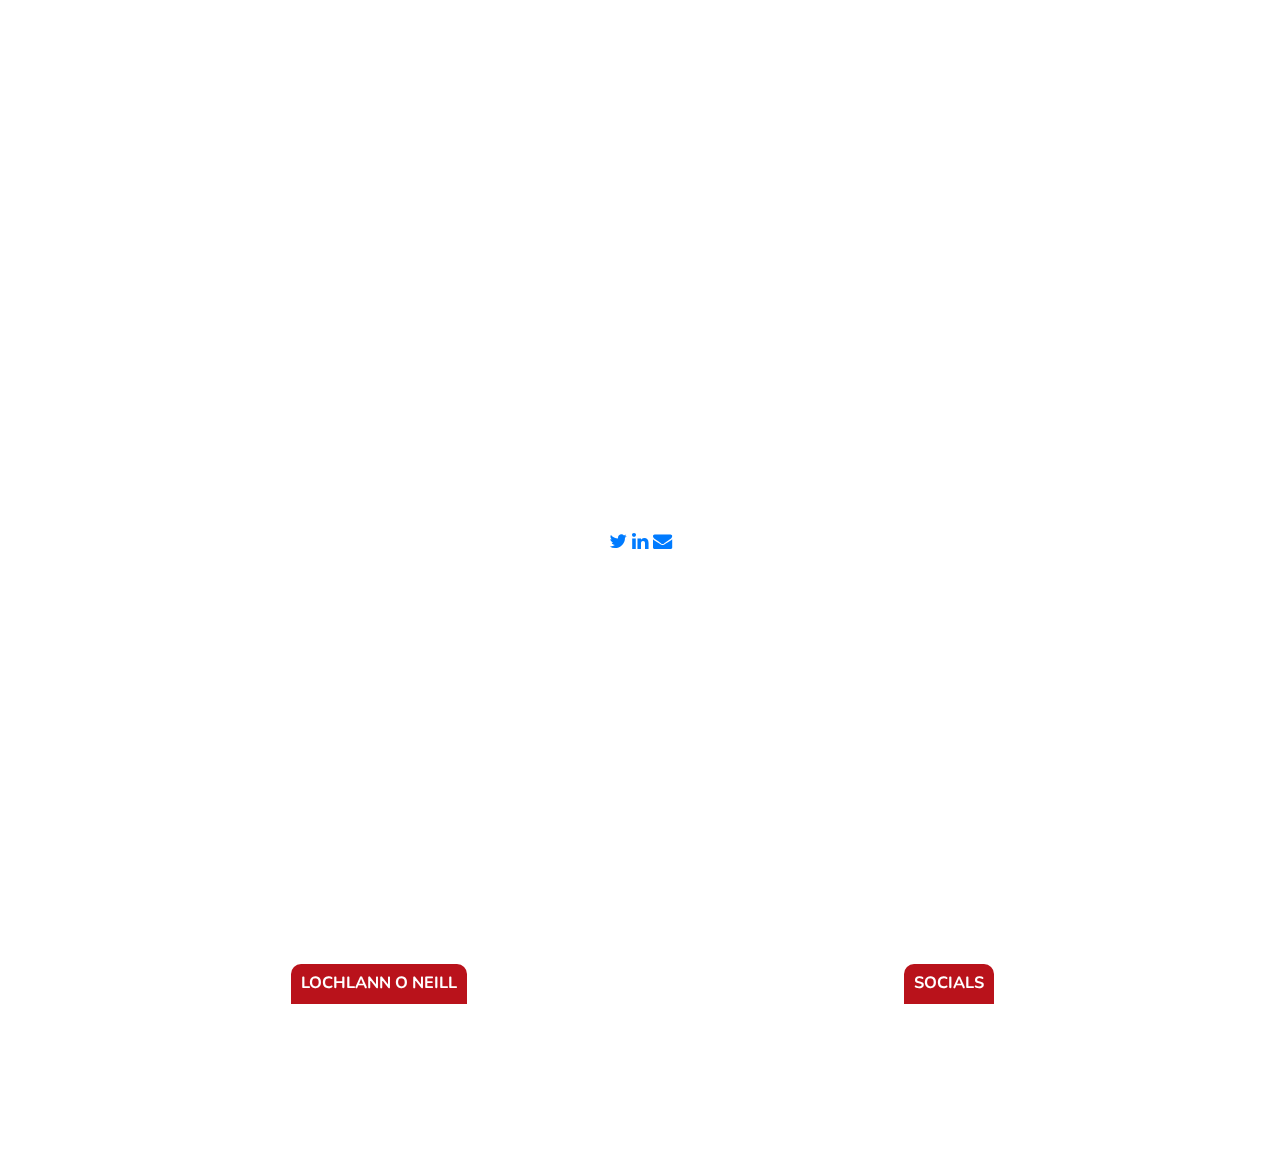
==== contact.html @ 3197f445 "corrected format of code" ====
<!--

    Author: Lochlann O Neill
    Links:  https://linktr.ee/lochlannoneill
     
-->

<!DOCTYPE html>
<html lang="en">
  <head>
    <meta http-equiv="X-UA-Compatible" content="IE=edge" />
    <meta name="viewport" content="width=device-width, initial-scale=1.0" />
    <title>Lochlann - Contact</title>
    <!-- <link rel="icon" type="image/x-icon" href="images/logos/logo-transparent.ico"> -->
    <link
      rel="stylesheet"
      href="https://stackpath.bootstrapcdn.com/bootstrap/4.5.2/css/bootstrap.min.css"
      integrity="sha384-JcKb8q3iqJ61gNV9KGb8thSsNjpSL0n8PARn9HuZOnIxN0hoP+VmmDGMN5t9UJ0Z"
      crossorigin="anonymous"
    />
    <script
      src="https://code.jquery.com/jquery-3.5.1.slim.min.js"
      integrity="sha384-DfXdz2htPH0lsSSs5nCTpuj/zy4C+OGpamoFVy38MVBnE+IbbVYUew+OrCXaRkfj"
      crossorigin="anonymous"
    ></script>
    <script
      src="https://cdn.jsdelivr.net/npm/popper.js@1.16.1/dist/umd/popper.min.js"
      integrity="sha384-9/reFTGAW83EW2RDu2S0VKaIzap3H66lZH81PoYlFhbGU+6BZp6G7niu735Sk7lN"
      crossorigin="anonymous"
    ></script>
    <script
      src="https://stackpath.bootstrapcdn.com/bootstrap/4.5.2/js/bootstrap.min.js"
      integrity="sha384-B4gt1jrGC7Jh4AgTPSdUtOBvfO8shuf57BaghqFfPlYxofvL8/KUEfYiJOMMV+rV"
      crossorigin="anonymous"
    ></script>
    <link
      rel="stylesheet"
      href="https://stackpath.bootstrapcdn.com/font-awesome/4.7.0/css/font-awesome.min.css"
    />
    <link rel="stylesheet" href="css/styles.css" />
    <script
      src="https://stackpath.bootstrapcdn.com/bootstrap/4.5.2/js/bootstrap.min.js"
      integrity="sha384-B4gt1jrGC7Jh4AgTPSdUtOBvfO8shuf57BaghqFfPlYxofvL8/KUEfYiJOMMV+rV"
      crossorigin="anonymous"
    ></script>
    <script src="js/script.js" defer></script>
  </head>

  <body>
    <a id="top"></a>

    <!--______________________________________________________ navbar _____________________________________________________ -->
    <nav class="navbar navbar-expand-lg navbar-dark top" id="navbar">
      <button
        class="navbar-toggler"
        type="button"
        data-toggle="collapse"
        data-target="#navbarSupportedContent"
        aria-controls="navbarSupportedContent"
        aria-expanded="false"
        aria-label="Toggle navigation"
      >
        <span class="navbar-toggler-icon"></span>
      </button>
      <!-- Left Menu -->
      <div class="collapse navbar-collapse" id="navbarSupportedContent">
        <ul class="navbar-nav mx-auto">
          <!-- Home -->
          <li class="nav-item dropdown">
            <!-- 'dropdown' added because the hover effect doesn't work without it for some reason -->
            <a class="nav-link" href="index.html">Home</a>
          </li>
          <!-- About Me -->
          <li class="nav-item dropdown">
            <a class="nav-link" href="#">About Me</a>
          </li>
          <!-- Projects -->
          <li class="nav-item dropdown">
            <a class="nav-link" href="#">Projects</a>
          </li>
          <!-- Contact -->
          <li class="nav-item dropdown active">
            <a class="nav-link" href="#"
              >Contact<span class="sr-only">(current)</span></a
            >
          </li>
        </ul>
      </div>
      <!-- collapse navbar -->
    </nav>
    <!-- navbar -->

    <!-- ___________________________________________________ jumbotron _____________________________________________________ -->
    <div
      class="jumbotron large-jumbotron vertical-center bg-transparent color"
      id="home-jumbotron"
    >
      <div class="container">
        <div class="container">
          <h1 class="display-4">Lochlann O Neill</h1>
          <p class="lead" id="lead-text">
            <i>Seeking employment opportunities</i>
          </p>
        </div>

        <br />

        <div class="container">
          <span>
            <a href="https://twitter.com/lochlannoneill">
              <i class="fa fa-twitter"></i>
            </a>
            <a href="https://www.linkedin.com/in/lochlannoneill/">
              <i class="fa fa-linkedin"></i>
            </a>
            <a
              href="mailto:lochlannjoneill@gmail.com?subject=Mail from Mail From Personal Website"
            >
              <i class="fa fa-envelope"></i>
            </a>
          </span>
        </div>
      </div>
    </div>

    <!-- ___________________________________________________ sections ______________________________________________________ -->

    <!-- ______________________________________________________ footer ______________________________________________________-->
    <footer class="bg-dark text-white pt-5 pb-4" id="footer-home">
      <div class="container text-center text-md-left">
        <div class="row text-center text-left">
          <!-- Lochlann O Neill -->
          <div class="col-md-3 col-lg-3 col-xl-3 mx-auto mt-3">
            <h5 class="text-uppercase mb-4 font-weight-bold text-dark">
              Lochlann O Neill
            </h5>
            <p class="text-muted">Student of Software Development at MTU</p>
          </div>
          <!-- Socials -->
          <div class="col-md-3 col-lg-2 col-xl-2 mx-auto mt-3">
            <h5 class="text-uppercase mb-4 font-weight-bold text-dark">
              Socials
            </h5>
            <p class="text-muted">
              <i class="fa fa-twitter"></i>
              <a href="https://twitter.com/LochlannONeill" class="text-muted"
                >Twitter</a
              >
            </p>
            <p class="text-muted">
              <i class="fa fa-github"></i>
              <a href="https://github.com/lochlannoneill" class="text-muted"
                >GitHub</a
              >
            </p>
            <p class="text-muted">
              <i class="fa fa-linkedin"></i>
              <a
                href="https://www.linkedin.com/in/lochlannoneill/"
                class="text-muted"
                >LinkedIn</a
              >
            </p>
          </div>
          <!-- column -->
        </div>
        <!-- row -->
      </div>
      <!-- container -->
    </footer>
  </body>
</html>
---- css/styles.css ----
@import url("https://fonts.googleapis.com/css2?family=Nunito:wght@300&family=Roboto:wght@300;400&display=swap");
@import "colors.css";
@import "keyframes.css";

::selection {
  background: var(--color-secondary-bright); /* WebKit/Blink Browsers */
}

/* ______________________________________________________________________________________________________________________ */
/* _____________________________________________ overwrite bootstrap styling ____________________________________________ */
/* ______________________________________________________________________________________________________________________ */
.bg-primary {
  background-color: var(--color-primary) !important;
}

.bg-dark {
  background-color: var(--color-primary) !important;
}

.text-primary {
  color: var(--color-primary) !important;
}

.text-secondary {
  color: var(--color-secondary-brightest) !important;
}

.text-muted {
  color: var(--color-text-muted) !important;
}

.text-dark {
  color: var(--color-text-dark) !important;
}

.btn-primary {
  background-color: var(--color-primary) !important;
  color: var(--color-white) !important;
}

.btn-secondary {
  background-color: var(--color-secondary) !important;
  color: var(--color-white) !important;
  border: none !important;
}

/* ______________________________________________________________________________________________________________________ */
/* _______________________________________________________ general ______________________________________________________ */
/* ______________________________________________________________________________________________________________________ */
html {
  scroll-behavior: smooth;
  padding: 0;
  margin: 0;
}

body {
  background-image: linear-gradient(
      to bottom,
      var(--color-primary-dark),
      var(--color-secondary-gradiant)
    ),
    var(--image-background);
  backdrop-filter: blur(3px);
  background-size: cover;
  background-attachment: fixed;
  background-color: var(--color-primary);
  font-family: Nunito, Arial, sans-serif;
  font-size: 1.2em;
  padding: 0;
  margin: 0;
  background-color: var(--color-primary);
  text-decoration: none;
  color: var(--color-white);
}

h2 {
  color: var(--color-secondary);
}

hr {
  background-color: var(--color-text-muted);
}

/* ______________________________________________________________________________________________________________________ */
/* _______________________________________________________ navbar _______________________________________________________ */
/* ______________________________________________________________________________________________________________________ */
.navbar {
  font-size: 0.65em;
  height: 10vh;
  animation: 0.5s ease 0s normal forwards 1 fadeInFast;
}

#navbar-logo {
  height: 80px;
  margin: 0 24px 0 0;
  padding: 0;
  opacity: 40%;
}

#navbarSupportedContent {
  margin: 0;
}

#navbar-faceit-login {
  margin: 0;
}

.nav-item {
  font-size: 1.7em;
  margin-right: 16px;
}

.nav-item::before {
  content: "";
  display: block;
  height: 2px;
  background-color: var(--color-secondary-bright);
  position: absolute;
  top: 0;
  width: 0%;
  transition: all ease-in-out 0.2s;
}

.nav-item:active::before,
.nav-item:focus::before,
.nav-item:hover::before {
  width: 100%;
}

.nav-item:active,
.nav-item:focus,
.nav-item:hover {
  color: var(--color-primary);
  transition: all ease-in-out 0.3s;
}

.dropdown:hover .dropdown-menu {
  margin-top: 0;
  display: block;
  background-color: var(--color-primary);
  box-shadow: 0 0 16px black;
  border-radius: 10px; /* FIX - is this required */
  -webkit-border-radius: 10px 10px 10px 10px;
  -moz-border-radius: 10px 10px 10px 10px;
}

.dropdown-item {
  color: var(--color-text-muted);
  font-size: 1.2em;
}

.dropdown-item:hover {
  background-color: var(--color-secondary);
  color: var(--color-white);
  transition: all ease-in-out 0.6s;
}

/* ______________________________________________________________________________________________________________________ */
/* _____________________________________________________ jumbotron ______________________________________________________ */
/* ______________________________________________________________________________________________________________________ */
.jumbotron {
  border-radius: 0;
  width: 100%;
  color: white;
  text-align: center;
  margin: 0;
  padding-top: 0;
}

.vertical-center {
  min-height: 80%; /* Fallback for browsers do NOT support vh unit */
  min-height: 80vh; /* These two lines are counted as one :-)       */
  display: flex;
  align-items: center;
}

.large-jumbotron {
  min-height: 90vh;
  /* padding-bottom: 240px; */
  border-bottom: none;
}

.jumbotron-logo {
  animation: 0.625s ease 0s normal forwards 1 fadeInSlow;
}

.jumbotron-logo img {
  height: 128px;
  padding: 0;
  margin: 0;
  border-radius: 25%;
  box-shadow: 0 0 24px 8px rgba(0, 0, 0, 0.8);
  transition: 0.2s ease-in-out;
  background-color: var(--color-primary);
  transition: height 0.25s;
  transition: width 0.25s;
  transition: border-radius 0.125s, box-shadow 0.125s, 0.125s;
  /* line-height: 75px; */
  /* display: inline-block; */
}

.jumbotron-logo img:hover {
  /* -webkit-filter: blur(1px);
	filter: blur(1px);
	-webkit-transition: .2s ease-in-out;
	transition: .2s ease-in-out; */
  box-shadow: 0 0 16px 4px var(--color-secondary);
  /* transform: scale(1.1); */
  border-radius: 100%;
  background-color: var(--color-secondary-dark);
  transition: border-radius 0.25s, box-shadow 0.25s, 0.25s;
  animation: wiggle 5s infinite;
}

.large-jumbotron .jumbotron-logo img {
  height: 240px;
}

.jumbotron h1 {
  margin: 16px 0 0 0;
}

.lead {
  animation: 0.625s ease 0s normal forwards 1 fadeInSlow;
}

.lead-text {
  color: var(--color-text-muted);
  margin: 0;
}

.text-link {
  text-decoration: none;
  transition: ease-in-out 0.125s;
}

/* ! this is not working
.text-link:hover {
    color: var(--color-secondary-bright)!important;
} */

/* #jumbotron-btn {
    border-radius: 24px;
    background-color: var(--color-secondary);
    border: none;
    color: white;
    margin-top: 32px;
    box-shadow: 0 0 24px 8px rgba(0,0,0,0.4);
} */

.jumbotron-btn {
  position: relative;
  display: inline-block;
  width: 200px;
  height: 64px;
  margin-bottom: 4px;
  padding: 15px 30px;
  color: var(--color-text-muted);
  text-transform: uppercase;
  letter-spacing: 4px;
  text-decoration: none;
  font-size: 24px;
  overflow: hidden;
  transition: 0.2s;
  border: 2px solid var(--color-primary);
  animation: 1.2s ease 0s normal forwards 1 fadeInSlow;
}

.jumbotron-btn:hover {
  color: var(--color-text-muted);
  background: var(--color-primary);
  box-shadow: 0 0 10px var(--color-secondary), 0 0 40px var(--color-secondary),
    0 0 80px var(--color-secondary);
  transition-delay: 0.25s;
  text-decoration: none;
}

.jumbotron-btn span {
  position: absolute;
  display: block;
}

.jumbotron-btn span:nth-child(1) {
  top: 0;
  left: -100%;
  width: 100%;
  height: 2px;
  background: linear-gradient(90deg, transparent, var(--color-primary));
}
.jumbotron-btn:hover span:nth-child(1) {
  left: 100%;
  transition: 0.5s;
}

.jumbotron-btn span:nth-child(3) {
  bottom: 0;
  right: -100%;
  width: 100%;
  height: 2px;
  background: linear-gradient(270deg, transparent, var(--color-primary));
}

.jumbotron-btn:hover span:nth-child(3) {
  right: 100%;
  transition: 0.5s;
  /* transition-delay: 0.5s; */
}

.jumbotron-btn span:nth-child(2) {
  top: -100%;
  right: 0;
  width: 2px;
  height: 100%;
  background: linear-gradient(180deg, transparent, var(--color-primary));
}
.jumbotron-btn:hover span:nth-child(2) {
  top: 100%;
  transition: 0.5s;
  transition-delay: 0.1s;
}

.jumbotron-btn span:nth-child(4) {
  bottom: -100%;
  left: 0;
  width: 2px;
  height: 100%;
  background: linear-gradient(360deg, transparent, var(--color-primary));
}
.jumbotron-btn:hover span:nth-child(4) {
  bottom: 100%;
  transition: 0.5s;
  transition-delay: 0.1s;
}

.social-link {
  margin: 8px;
  text-decoration: none;
  color: var(--color-primary-dark);
  position: relative;
  font-size: 32px;
  padding: 16px;
  animation: 1.3s ease 0s normal forwards 1 fadeInRotate;
}

.social-link:hover {
  text-decoration: none;
  color: var(--color-primary-brightest);
  top: -4px;
  /* ! the spawning animation on page load is causing this to meess up */
  animation: spinWait 2.5s infinite;
}

.fa-linkedin:hover {
  color: var(--color-linkedin);
}

.fa-github:hover {
  color: var(--color-github);
}

.fa-twitter:hover {
  color: var(--color-twitter);
}

.fa-mail:hover {
  color: var(--color-mail);
}

/* ______________________________________________________________________________________________________________________ */
/* _____________________________________________________ sections _______________________________________________________ */
/* ______________________________________________________________________________________________________________________ */
.main {
  background-color: var(--color-primary);
  margin: 0;
  padding: 80px 80px 240px 80px;
}

#main-join {
  background-image: linear-gradient(
      to bottom,
      var(--color-primary-dark),
      var(--color-secondary-gradiant)
    ),
    var(--image-background2);
  backdrop-filter: blur(10px);
  background-size: cover;
  background-attachment: fixed;
  background-color: var(--color-primary);
}

.contact {
  text-align: center;
}

.contact-link {
  color: var(--color-secondary-dark);
}

.contact-link:hover {
  text-decoration: none;
  color: var(--color-primary);
}

label {
  color: var(--color-primary);
}

/* ______________________________________________________________________________________________________________________ */
/* _______________________________________________________ tabs _________________________________________________________ */
/* ______________________________________________________________________________________________________________________ */
[data-tab-content] {
  display: none;
}

.active[data-tab-content] {
  display: block;
}

.tabs {
  display: flex;
  justify-content: space-around;
  list-style-type: none;
  margin: 0;
  padding: 0;
  border-top: 3px solid var(--color-secondary);
}

.tab {
  background-color: var(--color-primary);
  color: var(--color-white);
  cursor: pointer;
  padding: 8px;
  width: 100%;
  text-align: center;
}

.tab.active {
  background-color: var(
    --color-secondary
  ); /* FIX - This is not working properly */
  color: var(--color-white);
  transition: all ease-in-out 0.4s;
}

.tab:hover {
  background-color: var(--color-secondary-bright);
  transition: all ease-in-out 0.4s;
}

.tab-content h2 {
  text-align: center;
}

h5 {
  display: inline-block;
  padding: 10px;
  background: #b9121b;
  border-top-left-radius: 10px;
  border-top-right-radius: 10px;
}

.full-screen {
  height: 90vh;
  background-size: cover;
  background-position: center;
  background-repeat: no-repeat;
}

/* ______________________________________________________________________________________________________________________ */
/* ____________________________________________________ contact form ____________________________________________________ */
/* ______________________________________________________________________________________________________________________ */
form label {
  color: var(--color-text-muted);
}

/* ______________________________________________________________________________________________________________________ */
/* _______________________________________________________ footer _______________________________________________________ */
/* ______________________________________________________________________________________________________________________ */
#footer-home {
  margin-top: 0px;
}

footer p {
  font-size: 0.7em;
}

footer h5 {
  font-size: 0.85em;
}

footer hr {
  background-color: var(--color-primary-darker);
}

footer a {
  color: var(--color-secondary-dark);
  text-decoration: none;
}

footer a:hover {
  color: var(--color-secondary);
  text-decoration: none;
}
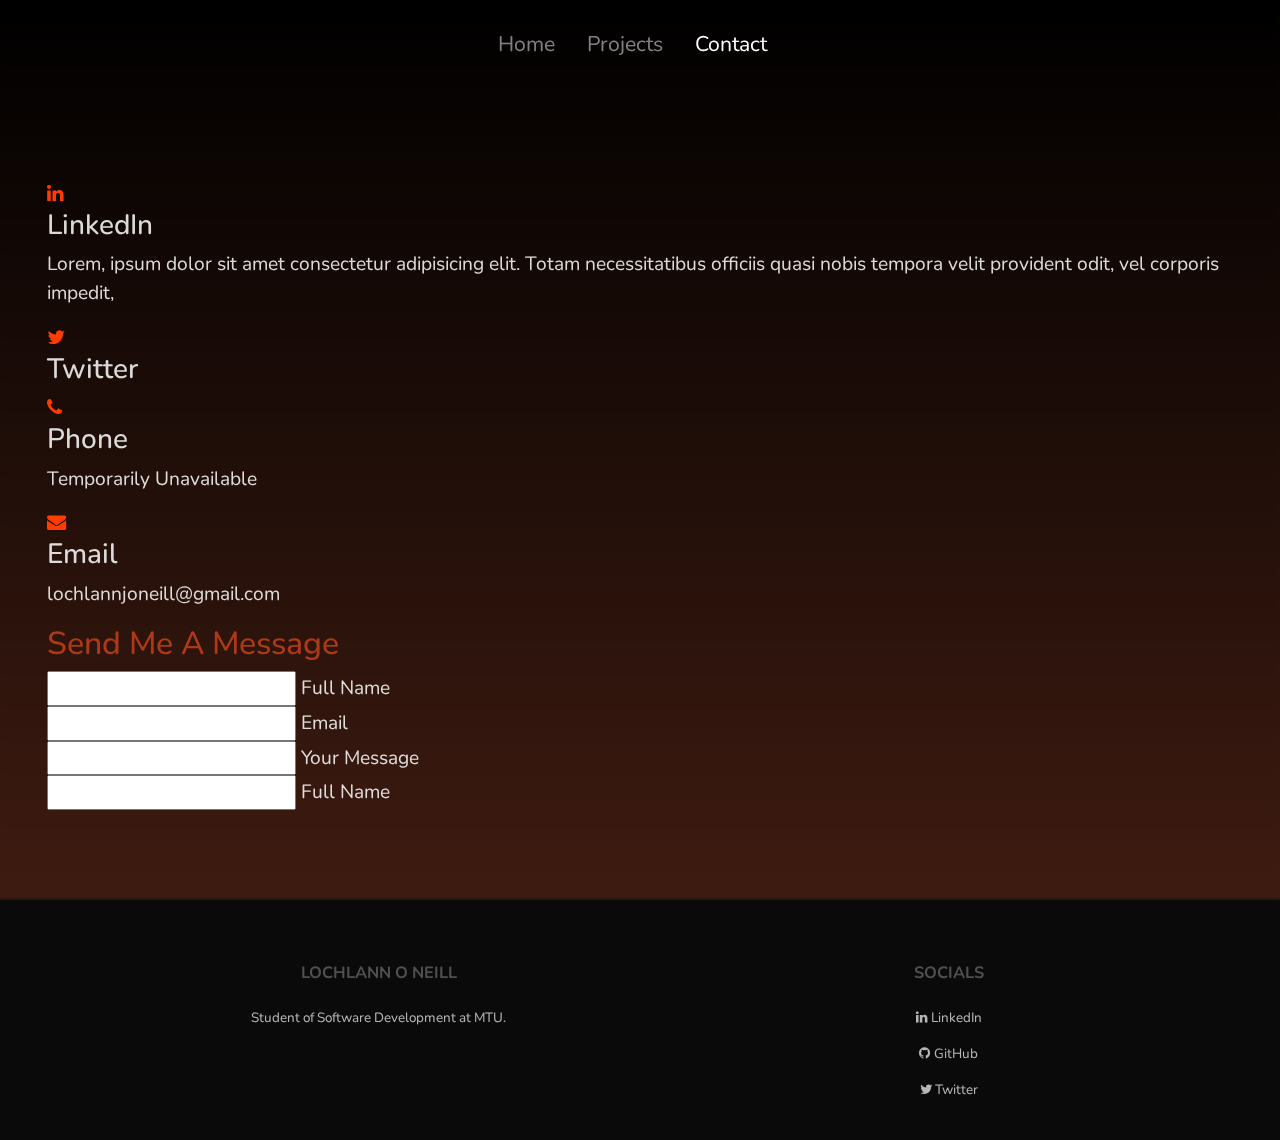
==== commit e566ee54: "removed redundant file" ====
--- a/contact.html
+++ b/contact.html
@@ -1,8 +1,7 @@
 <!--
-
     Author: Lochlann O Neill
+    Date:   23/01/2022
     Links:  https://linktr.ee/lochlannoneill
-     
 -->
 
 <!DOCTYPE html>
@@ -10,7 +9,8 @@
   <head>
     <meta http-equiv="X-UA-Compatible" content="IE=edge" />
     <meta name="viewport" content="width=device-width, initial-scale=1.0" />
-    <title>Lochlann - Contact</title>
+    <title>Contact</title>
+    <link rel="icon" href="images/profile_picture_transparent.png" />
     <!-- <link rel="icon" type="image/x-icon" href="images/logos/logo-transparent.ico"> -->
     <link
       rel="stylesheet"
@@ -38,19 +38,19 @@
       href="https://stackpath.bootstrapcdn.com/font-awesome/4.7.0/css/font-awesome.min.css"
     />
     <link rel="stylesheet" href="css/styles.css" />
-    <script
+    <!-- <script
       src="https://stackpath.bootstrapcdn.com/bootstrap/4.5.2/js/bootstrap.min.js"
       integrity="sha384-B4gt1jrGC7Jh4AgTPSdUtOBvfO8shuf57BaghqFfPlYxofvL8/KUEfYiJOMMV+rV"
       crossorigin="anonymous"
-    ></script>
-    <script src="js/script.js" defer></script>
+    ></script> -->
+    <script src="js/terminal.js" defer></script>
   </head>
 
   <body>
     <a id="top"></a>
 
     <!--______________________________________________________ navbar _____________________________________________________ -->
-    <nav class="navbar navbar-expand-lg navbar-dark top" id="navbar">
+    <nav class="navbar navbar-expand-sm navbar-dark top" id="navbar">
       <button
         class="navbar-toggler"
         type="button"
@@ -70,17 +70,13 @@
             <!-- 'dropdown' added because the hover effect doesn't work without it for some reason -->
             <a class="nav-link" href="index.html">Home</a>
           </li>
-          <!-- About Me -->
+          <!-- Projects -->
           <li class="nav-item dropdown">
-            <a class="nav-link" href="#">About Me</a>
+            <a class="nav-link" href="projects.html">Projects</a>
           </li>
           <!-- Projects -->
-          <li class="nav-item dropdown">
-            <a class="nav-link" href="#">Projects</a>
-          </li>
-          <!-- Contact -->
           <li class="nav-item dropdown active">
-            <a class="nav-link" href="#"
+            <a class="nav-link" href="index.html"
               >Contact<span class="sr-only">(current)</span></a
             >
           </li>
@@ -95,56 +91,99 @@
       class="jumbotron large-jumbotron vertical-center bg-transparent color"
       id="home-jumbotron"
     >
-      <div class="container">
-        <div class="container">
-          <h1 class="display-4">Lochlann O Neill</h1>
-          <p class="lead" id="lead-text">
-            <i>Seeking employment opportunities</i>
-          </p>
-        </div>
-
-        <br />
-
-        <div class="container">
-          <span>
-            <a href="https://twitter.com/lochlannoneill">
-              <i class="fa fa-twitter"></i>
-            </a>
-            <a href="https://www.linkedin.com/in/lochlannoneill/">
-              <i class="fa fa-linkedin"></i>
-            </a>
-            <a
-              href="mailto:lochlannjoneill@gmail.com?subject=Mail from Mail From Personal Website"
-            >
-              <i class="fa fa-envelope"></i>
-            </a>
-          </span>
+      <div class="container-fluid">
+        <div class="row">
+          <div class="contact-section col-lg-auto">
+            <div class="contact-box">
+              <div class="contact-title">
+                <a
+                  href="https://www.linkedin.com/in/lochlannoneill/"
+                  class="icon icon-link fa fa-linkedin"
+                ></a>
+              </div>
+              <div class="contact-text">
+                <h3>LinkedIn</h3>
+                <p>
+                  Lorem, ipsum dolor sit amet consectetur adipisicing elit. Totam necessitatibus officiis quasi nobis tempora velit provident odit, vel corporis impedit,
+                </p>
+              </div>
+            </div>
+            <div class="contact-box">
+              <div class="contact-title">
+                <a
+                  href="https://twitter.com/lochlannoneill"
+                  class="icon icon-link fa fa-twitter"
+                ></a>
+              </div>
+              <div class="contact-text">
+                <h3>Twitter</h3>
+              </div>
+            </div>
+            <div class="contact-box">
+              <div class="contact-title">
+                <a class="icon fa fa-phone"></a>
+              </div>
+              <div class="contact-text">
+                <h3>Phone</h3>
+                <p>Temporarily Unavailable</p>
+              </div>
+            </div>
+            <div class="contact-box">
+              <div class="contact-title">
+                <a class="icon fa fa-envelope"></a>
+              </div>
+              <div class="contact-text">
+                <h3>Email</h3>
+                <p>lochlannjoneill@gmail.com</p>
+              </div>
+            </div>
+          </div>
+
+          <div class="contact-section contact-form col-lg-auto">
+            <form>
+              <h2>Send Me A Message</h2>
+              <div class="inputBox">
+                <input type="text" name="" required="required" />
+                <span>Full Name</span>
+              </div>
+              <div class="inputBox">
+                <input type="text" name="" required="required" />
+                <span>Email</span>
+              </div>
+              <div class="inputBox">
+                <input type="text" name="" required="required" />
+                <span>Your Message</span>
+              </div>
+              <div class="inputBox">
+                <input type="text" name="" required="required" />
+                <span>Full Name</span>
+              </div>
+            </form>
+          </div>
         </div>
       </div>
     </div>
-
-    <!-- ___________________________________________________ sections ______________________________________________________ -->
 
     <!-- ______________________________________________________ footer ______________________________________________________-->
     <footer class="bg-dark text-white pt-5 pb-4" id="footer-home">
       <div class="container text-center text-md-left">
         <div class="row text-center text-left">
-          <!-- Lochlann O Neill -->
           <div class="col-md-3 col-lg-3 col-xl-3 mx-auto mt-3">
             <h5 class="text-uppercase mb-4 font-weight-bold text-dark">
               Lochlann O Neill
             </h5>
-            <p class="text-muted">Student of Software Development at MTU</p>
-          </div>
-          <!-- Socials -->
+            <p class="text-muted">Student of Software Development at MTU.</p>
+          </div>
           <div class="col-md-3 col-lg-2 col-xl-2 mx-auto mt-3">
             <h5 class="text-uppercase mb-4 font-weight-bold text-dark">
               Socials
             </h5>
             <p class="text-muted">
-              <i class="fa fa-twitter"></i>
-              <a href="https://twitter.com/LochlannONeill" class="text-muted"
-                >Twitter</a
+              <i class="fa fa-linkedin"></i>
+              <a
+                href="https://www.linkedin.com/in/lochlannoneill/"
+                class="text-muted"
+                >LinkedIn</a
               >
             </p>
             <p class="text-muted">
@@ -154,19 +193,14 @@
               >
             </p>
             <p class="text-muted">
-              <i class="fa fa-linkedin"></i>
-              <a
-                href="https://www.linkedin.com/in/lochlannoneill/"
-                class="text-muted"
-                >LinkedIn</a
+              <i class="fa fa-twitter"></i>
+              <a href="https://twitter.com/LochlannONeill" class="text-muted"
+                >Twitter</a
               >
             </p>
           </div>
-          <!-- column -->
         </div>
-        <!-- row -->
       </div>
-      <!-- container -->
     </footer>
   </body>
 </html>
--- a/css/styles.css
+++ b/css/styles.css
@@ -1,9 +1,14 @@
-@import url("https://fonts.googleapis.com/css2?family=Nunito:wght@300&family=Roboto:wght@300;400&display=swap");
-@import "colors.css";
+@import url("https://fonts.googleapis.com/css2?family=Noto+Serif&family=Nunito:wght@300&family=Roboto:wght@300;400&family=Source+Code+Pro&display=swap");
+@import "variables.css";
 @import "keyframes.css";
+@import "navbar.css";
+@import "footer.css";
+@import "jumbotron.css";
+@import "form.css";
+@import "showcase.css";
 
 ::selection {
-  background: var(--color-secondary-bright); /* WebKit/Blink Browsers */
+  background: var(--color-secondary); /* WebKit/Blink Browsers */
 }
 
 /* ______________________________________________________________________________________________________________________ */
@@ -11,6 +16,10 @@
 /* ______________________________________________________________________________________________________________________ */
 .bg-primary {
   background-color: var(--color-primary) !important;
+}
+
+.text-white {
+  color: var(--color-text) !important;
 }
 
 .bg-dark {
@@ -49,8 +58,20 @@
 /* ______________________________________________________________________________________________________________________ */
 html {
   scroll-behavior: smooth;
-  padding: 0;
-  margin: 0;
+}
+
+body::-webkit-scrollbar {
+  width: 1em;
+  display: block;
+  overflow: auto;
+}
+
+body::-webkit-scrollbar-track {
+  box-shadow: inset 0 0 6px rgba(0, 0, 0, 0.3);
+}
+
+body::-webkit-scrollbar-thumb {
+  background-color: var(--color-primary-bright);
 }
 
 body {
@@ -60,10 +81,11 @@
       var(--color-secondary-gradiant)
     ),
     var(--image-background);
-  backdrop-filter: blur(3px);
+  backdrop-filter: blur(2px);
   background-size: cover;
   background-attachment: fixed;
   background-color: var(--color-primary);
+  min-height: 100vh;
   font-family: Nunito, Arial, sans-serif;
   font-size: 1.2em;
   padding: 0;
@@ -71,299 +93,33 @@
   background-color: var(--color-primary);
   text-decoration: none;
   color: var(--color-white);
+  padding: 0;
+  margin: 0;
+
+  /* justify-content: center;
+  align-items: center; */
 }
 
 h2 {
-  color: var(--color-secondary);
+  color: var(--color-secondary-bright);
 }
 
 hr {
   background-color: var(--color-text-muted);
 }
 
-/* ______________________________________________________________________________________________________________________ */
-/* _______________________________________________________ navbar _______________________________________________________ */
-/* ______________________________________________________________________________________________________________________ */
-.navbar {
-  font-size: 0.65em;
-  height: 10vh;
-  animation: 0.5s ease 0s normal forwards 1 fadeInFast;
+a {
+  color: var(--color-secondary-brightest-gradiant);
 }
 
-#navbar-logo {
-  height: 80px;
-  margin: 0 24px 0 0;
-  padding: 0;
-  opacity: 40%;
-}
-
-#navbarSupportedContent {
-  margin: 0;
-}
-
-#navbar-faceit-login {
-  margin: 0;
-}
-
-.nav-item {
-  font-size: 1.7em;
-  margin-right: 16px;
-}
-
-.nav-item::before {
-  content: "";
-  display: block;
-  height: 2px;
-  background-color: var(--color-secondary-bright);
-  position: absolute;
-  top: 0;
-  width: 0%;
-  transition: all ease-in-out 0.2s;
-}
-
-.nav-item:active::before,
-.nav-item:focus::before,
-.nav-item:hover::before {
-  width: 100%;
-}
-
-.nav-item:active,
-.nav-item:focus,
-.nav-item:hover {
-  color: var(--color-primary);
-  transition: all ease-in-out 0.3s;
-}
-
-.dropdown:hover .dropdown-menu {
-  margin-top: 0;
-  display: block;
-  background-color: var(--color-primary);
-  box-shadow: 0 0 16px black;
-  border-radius: 10px; /* FIX - is this required */
-  -webkit-border-radius: 10px 10px 10px 10px;
-  -moz-border-radius: 10px 10px 10px 10px;
-}
-
-.dropdown-item {
-  color: var(--color-text-muted);
-  font-size: 1.2em;
-}
-
-.dropdown-item:hover {
-  background-color: var(--color-secondary);
-  color: var(--color-white);
-  transition: all ease-in-out 0.6s;
-}
-
-/* ______________________________________________________________________________________________________________________ */
-/* _____________________________________________________ jumbotron ______________________________________________________ */
-/* ______________________________________________________________________________________________________________________ */
-.jumbotron {
-  border-radius: 0;
-  width: 100%;
-  color: white;
-  text-align: center;
-  margin: 0;
-  padding-top: 0;
-}
-
-.vertical-center {
-  min-height: 80%; /* Fallback for browsers do NOT support vh unit */
-  min-height: 80vh; /* These two lines are counted as one :-)       */
-  display: flex;
-  align-items: center;
-}
-
-.large-jumbotron {
-  min-height: 90vh;
-  /* padding-bottom: 240px; */
-  border-bottom: none;
-}
-
-.jumbotron-logo {
-  animation: 0.625s ease 0s normal forwards 1 fadeInSlow;
-}
-
-.jumbotron-logo img {
-  height: 128px;
-  padding: 0;
-  margin: 0;
-  border-radius: 25%;
-  box-shadow: 0 0 24px 8px rgba(0, 0, 0, 0.8);
-  transition: 0.2s ease-in-out;
-  background-color: var(--color-primary);
-  transition: height 0.25s;
-  transition: width 0.25s;
-  transition: border-radius 0.125s, box-shadow 0.125s, 0.125s;
-  /* line-height: 75px; */
-  /* display: inline-block; */
-}
-
-.jumbotron-logo img:hover {
-  /* -webkit-filter: blur(1px);
-	filter: blur(1px);
-	-webkit-transition: .2s ease-in-out;
-	transition: .2s ease-in-out; */
-  box-shadow: 0 0 16px 4px var(--color-secondary);
-  /* transform: scale(1.1); */
-  border-radius: 100%;
-  background-color: var(--color-secondary-dark);
-  transition: border-radius 0.25s, box-shadow 0.25s, 0.25s;
-  animation: wiggle 5s infinite;
-}
-
-.large-jumbotron .jumbotron-logo img {
-  height: 240px;
-}
-
-.jumbotron h1 {
-  margin: 16px 0 0 0;
-}
-
-.lead {
-  animation: 0.625s ease 0s normal forwards 1 fadeInSlow;
-}
-
-.lead-text {
-  color: var(--color-text-muted);
-  margin: 0;
-}
-
-.text-link {
-  text-decoration: none;
-  transition: ease-in-out 0.125s;
-}
-
-/* ! this is not working
-.text-link:hover {
-    color: var(--color-secondary-bright)!important;
-} */
-
-/* #jumbotron-btn {
-    border-radius: 24px;
-    background-color: var(--color-secondary);
-    border: none;
-    color: white;
-    margin-top: 32px;
-    box-shadow: 0 0 24px 8px rgba(0,0,0,0.4);
-} */
-
-.jumbotron-btn {
-  position: relative;
-  display: inline-block;
-  width: 200px;
-  height: 64px;
-  margin-bottom: 4px;
-  padding: 15px 30px;
-  color: var(--color-text-muted);
-  text-transform: uppercase;
-  letter-spacing: 4px;
-  text-decoration: none;
-  font-size: 24px;
-  overflow: hidden;
-  transition: 0.2s;
-  border: 2px solid var(--color-primary);
-  animation: 1.2s ease 0s normal forwards 1 fadeInSlow;
-}
-
-.jumbotron-btn:hover {
-  color: var(--color-text-muted);
-  background: var(--color-primary);
-  box-shadow: 0 0 10px var(--color-secondary), 0 0 40px var(--color-secondary),
-    0 0 80px var(--color-secondary);
-  transition-delay: 0.25s;
+a:hover {
+  color: var(--color-secondary);
+  animation: wiggle 3s infinite;
   text-decoration: none;
 }
 
-.jumbotron-btn span {
-  position: absolute;
-  display: block;
-}
-
-.jumbotron-btn span:nth-child(1) {
-  top: 0;
-  left: -100%;
-  width: 100%;
-  height: 2px;
-  background: linear-gradient(90deg, transparent, var(--color-primary));
-}
-.jumbotron-btn:hover span:nth-child(1) {
-  left: 100%;
-  transition: 0.5s;
-}
-
-.jumbotron-btn span:nth-child(3) {
-  bottom: 0;
-  right: -100%;
-  width: 100%;
-  height: 2px;
-  background: linear-gradient(270deg, transparent, var(--color-primary));
-}
-
-.jumbotron-btn:hover span:nth-child(3) {
-  right: 100%;
-  transition: 0.5s;
-  /* transition-delay: 0.5s; */
-}
-
-.jumbotron-btn span:nth-child(2) {
-  top: -100%;
-  right: 0;
-  width: 2px;
-  height: 100%;
-  background: linear-gradient(180deg, transparent, var(--color-primary));
-}
-.jumbotron-btn:hover span:nth-child(2) {
-  top: 100%;
-  transition: 0.5s;
-  transition-delay: 0.1s;
-}
-
-.jumbotron-btn span:nth-child(4) {
-  bottom: -100%;
-  left: 0;
-  width: 2px;
-  height: 100%;
-  background: linear-gradient(360deg, transparent, var(--color-primary));
-}
-.jumbotron-btn:hover span:nth-child(4) {
-  bottom: 100%;
-  transition: 0.5s;
-  transition-delay: 0.1s;
-}
-
-.social-link {
-  margin: 8px;
-  text-decoration: none;
-  color: var(--color-primary-dark);
-  position: relative;
-  font-size: 32px;
-  padding: 16px;
-  animation: 1.3s ease 0s normal forwards 1 fadeInRotate;
-}
-
-.social-link:hover {
-  text-decoration: none;
-  color: var(--color-primary-brightest);
-  top: -4px;
-  /* ! the spawning animation on page load is causing this to meess up */
-  animation: spinWait 2.5s infinite;
-}
-
-.fa-linkedin:hover {
-  color: var(--color-linkedin);
-}
-
-.fa-github:hover {
-  color: var(--color-github);
-}
-
-.fa-twitter:hover {
-  color: var(--color-twitter);
-}
-
-.fa-mail:hover {
-  color: var(--color-mail);
+a:active {
+  color: var(--color-secondary-dark);
 }
 
 /* ______________________________________________________________________________________________________________________ */
@@ -382,7 +138,7 @@
       var(--color-secondary-gradiant)
     ),
     var(--image-background2);
-  backdrop-filter: blur(10px);
+  /* backdrop-filter: blur(10px); */
   background-size: cover;
   background-attachment: fixed;
   background-color: var(--color-primary);
@@ -401,103 +157,25 @@
   color: var(--color-primary);
 }
 
-label {
+.label {
   color: var(--color-primary);
 }
 
-/* ______________________________________________________________________________________________________________________ */
-/* _______________________________________________________ tabs _________________________________________________________ */
-/* ______________________________________________________________________________________________________________________ */
-[data-tab-content] {
-  display: none;
+.container-section {
+  margin-top: 8vh;
+  margin-bottom: 8vh;
+  padding-left: 0;
+  padding-right: 0;
+  background-color: var(--color-primary-gradiant);
+  border-radius: 2%;
+  box-shadow: 0 0 32px var(--color-primary-dark);
 }
 
-.active[data-tab-content] {
-  display: block;
+.container-text {
+  padding: 2.5vh;
 }
 
-.tabs {
-  display: flex;
-  justify-content: space-around;
-  list-style-type: none;
-  margin: 0;
-  padding: 0;
-  border-top: 3px solid var(--color-secondary);
+.container-text > h2 {
+  text-align: center;
+  padding-bottom: 16px;
 }
-
-.tab {
-  background-color: var(--color-primary);
-  color: var(--color-white);
-  cursor: pointer;
-  padding: 8px;
-  width: 100%;
-  text-align: center;
-}
-
-.tab.active {
-  background-color: var(
-    --color-secondary
-  ); /* FIX - This is not working properly */
-  color: var(--color-white);
-  transition: all ease-in-out 0.4s;
-}
-
-.tab:hover {
-  background-color: var(--color-secondary-bright);
-  transition: all ease-in-out 0.4s;
-}
-
-.tab-content h2 {
-  text-align: center;
-}
-
-h5 {
-  display: inline-block;
-  padding: 10px;
-  background: #b9121b;
-  border-top-left-radius: 10px;
-  border-top-right-radius: 10px;
-}
-
-.full-screen {
-  height: 90vh;
-  background-size: cover;
-  background-position: center;
-  background-repeat: no-repeat;
-}
-
-/* ______________________________________________________________________________________________________________________ */
-/* ____________________________________________________ contact form ____________________________________________________ */
-/* ______________________________________________________________________________________________________________________ */
-form label {
-  color: var(--color-text-muted);
-}
-
-/* ______________________________________________________________________________________________________________________ */
-/* _______________________________________________________ footer _______________________________________________________ */
-/* ______________________________________________________________________________________________________________________ */
-#footer-home {
-  margin-top: 0px;
-}
-
-footer p {
-  font-size: 0.7em;
-}
-
-footer h5 {
-  font-size: 0.85em;
-}
-
-footer hr {
-  background-color: var(--color-primary-darker);
-}
-
-footer a {
-  color: var(--color-secondary-dark);
-  text-decoration: none;
-}
-
-footer a:hover {
-  color: var(--color-secondary);
-  text-decoration: none;
-}
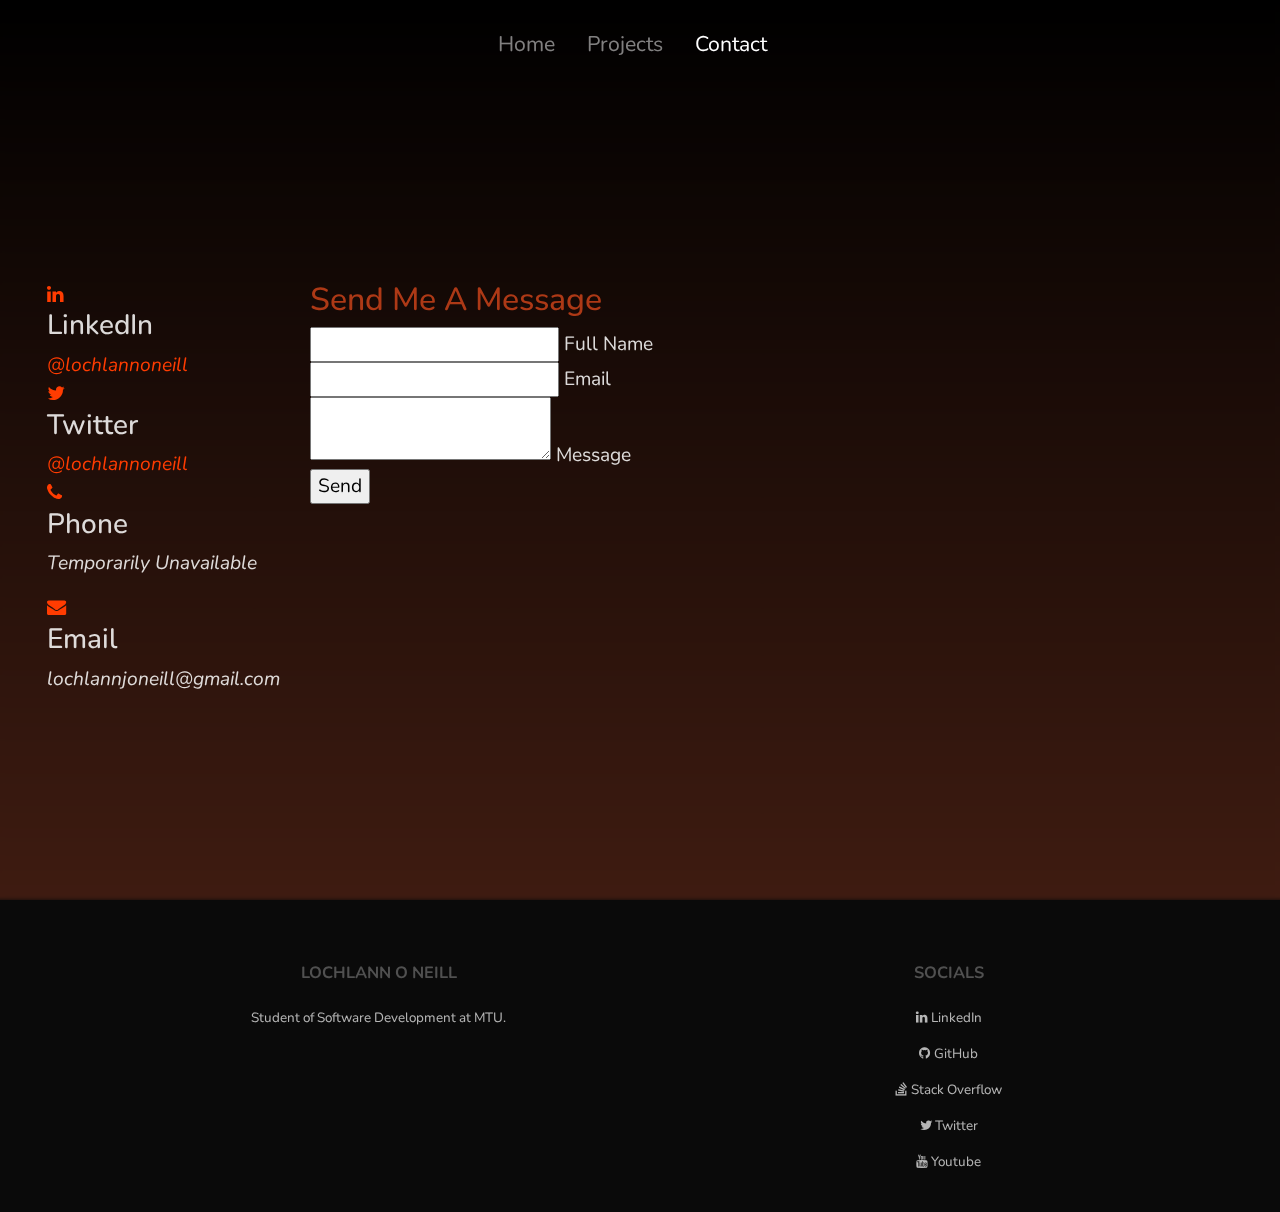
==== commit 6e3ca679: "better terminal.js readability + cd fault tolerance" ====
--- a/contact.html
+++ b/contact.html
@@ -38,11 +38,6 @@
       href="https://stackpath.bootstrapcdn.com/font-awesome/4.7.0/css/font-awesome.min.css"
     />
     <link rel="stylesheet" href="css/styles.css" />
-    <!-- <script
-      src="https://stackpath.bootstrapcdn.com/bootstrap/4.5.2/js/bootstrap.min.js"
-      integrity="sha384-B4gt1jrGC7Jh4AgTPSdUtOBvfO8shuf57BaghqFfPlYxofvL8/KUEfYiJOMMV+rV"
-      crossorigin="anonymous"
-    ></script> -->
     <script src="js/terminal.js" defer></script>
   </head>
 
@@ -91,6 +86,7 @@
       class="jumbotron large-jumbotron vertical-center bg-transparent color"
       id="home-jumbotron"
     >
+    
       <div class="container-fluid">
         <div class="row">
           <div class="contact-section col-lg-auto">
@@ -98,25 +94,24 @@
               <div class="contact-title">
                 <a
                   href="https://www.linkedin.com/in/lochlannoneill/"
-                  class="icon icon-link fa fa-linkedin"
+                  class="icon linkedin icon-link fa fa-linkedin"
                 ></a>
               </div>
               <div class="contact-text">
                 <h3>LinkedIn</h3>
-                <p>
-                  Lorem, ipsum dolor sit amet consectetur adipisicing elit. Totam necessitatibus officiis quasi nobis tempora velit provident odit, vel corporis impedit,
-                </p>
+                <a class="linkedin" href="https://www.linkedin.com/in/lochlannoneill/"><i>@lochlannoneill</i></a>
               </div>
             </div>
             <div class="contact-box">
               <div class="contact-title">
                 <a
                   href="https://twitter.com/lochlannoneill"
-                  class="icon icon-link fa fa-twitter"
+                  class="icon linkedin icon-link fa fa-twitter"
                 ></a>
               </div>
               <div class="contact-text">
                 <h3>Twitter</h3>
+                <a class="twitter" href="https://twitter.com/lochlannoneill"><i>@lochlannoneill</i></a>
               </div>
             </div>
             <div class="contact-box">
@@ -125,7 +120,7 @@
               </div>
               <div class="contact-text">
                 <h3>Phone</h3>
-                <p>Temporarily Unavailable</p>
+                <p><i>Temporarily Unavailable</i></p>
               </div>
             </div>
             <div class="contact-box">
@@ -134,7 +129,7 @@
               </div>
               <div class="contact-text">
                 <h3>Email</h3>
-                <p>lochlannjoneill@gmail.com</p>
+                <p><i>lochlannjoneill@gmail.com</i></p>
               </div>
             </div>
           </div>
@@ -151,12 +146,11 @@
                 <span>Email</span>
               </div>
               <div class="inputBox">
-                <input type="text" name="" required="required" />
-                <span>Your Message</span>
-              </div>
-              <div class="inputBox">
-                <input type="text" name="" required="required" />
-                <span>Full Name</span>
+                <textarea type="text" name="" required="required"></textarea>
+                <span>Message</span>
+              </div>
+              <div class="inputBox">
+                <input type="submit" name="" value="Send">
               </div>
             </form>
           </div>
@@ -193,9 +187,21 @@
               >
             </p>
             <p class="text-muted">
+              <i class="fa fa-stack-overflow"></i>
+              <a href="https://stackoverflow.com/users/14303223/lochlannoneill" class="text-muted"
+                >Stack Overflow</a
+              >
+            </p>
+            <p class="text-muted">
               <i class="fa fa-twitter"></i>
               <a href="https://twitter.com/LochlannONeill" class="text-muted"
                 >Twitter</a
+              >
+            </p>
+            <p class="text-muted">
+              <i class="fa fa-youtube"></i>
+              <a href="https://www.youtube.com/channel/UCfh3sXBVlA8N5Da3ms8n1Sg" class="text-muted"
+                >Youtube</a
               >
             </p>
           </div>
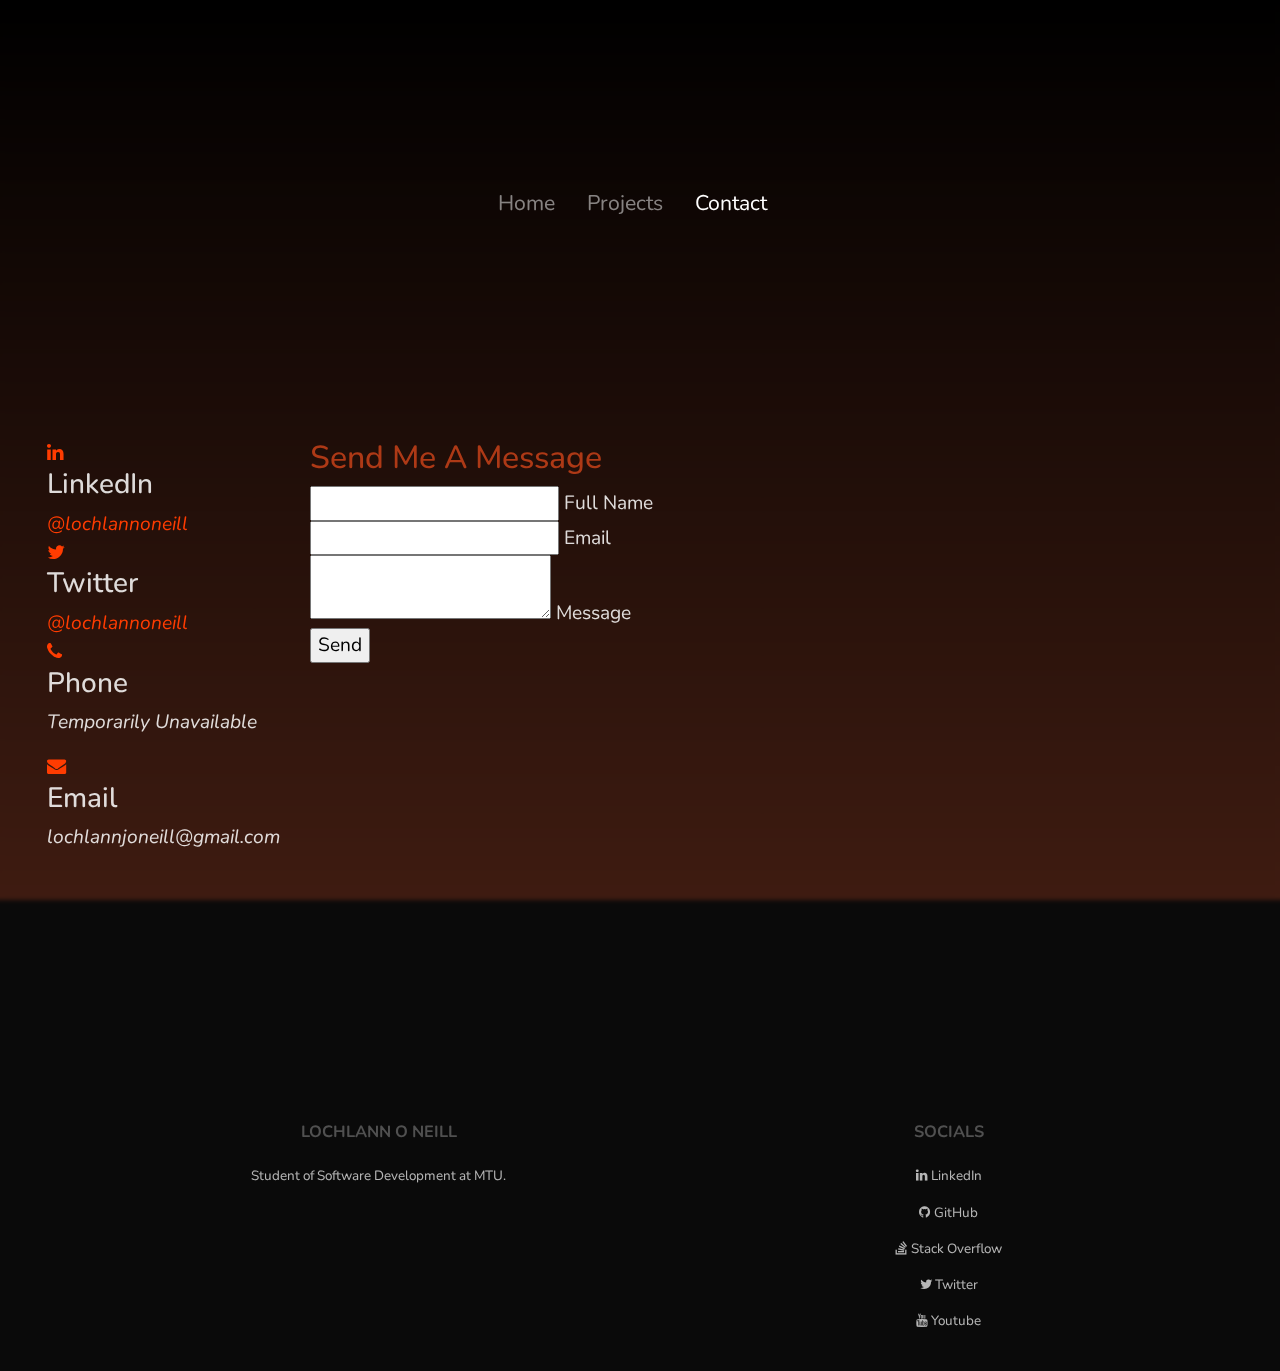
==== commit 15cf63e5: "background video NO MP4 FILE" ====
--- a/contact.html
+++ b/contact.html
@@ -43,6 +43,11 @@
 
   <body>
     <a id="top"></a>
+
+    <!--__________________________________________________ background video _________________________________________________ -->
+    <video autoplay loop muted plays-inline class="background-video">
+      <source src="images/background.MP4" type="video/mp4">
+    </video>
 
     <!--______________________________________________________ navbar _____________________________________________________ -->
     <nav class="navbar navbar-expand-sm navbar-dark top" id="navbar">
@@ -134,8 +139,8 @@
             </div>
           </div>
 
-          <div class="contact-section contact-form col-lg-auto">
-            <form>
+          <div class="contact-section col-lg-auto">
+            <form class="contact-form">
               <h2>Send Me A Message</h2>
               <div class="inputBox">
                 <input type="text" name="" required="required" />
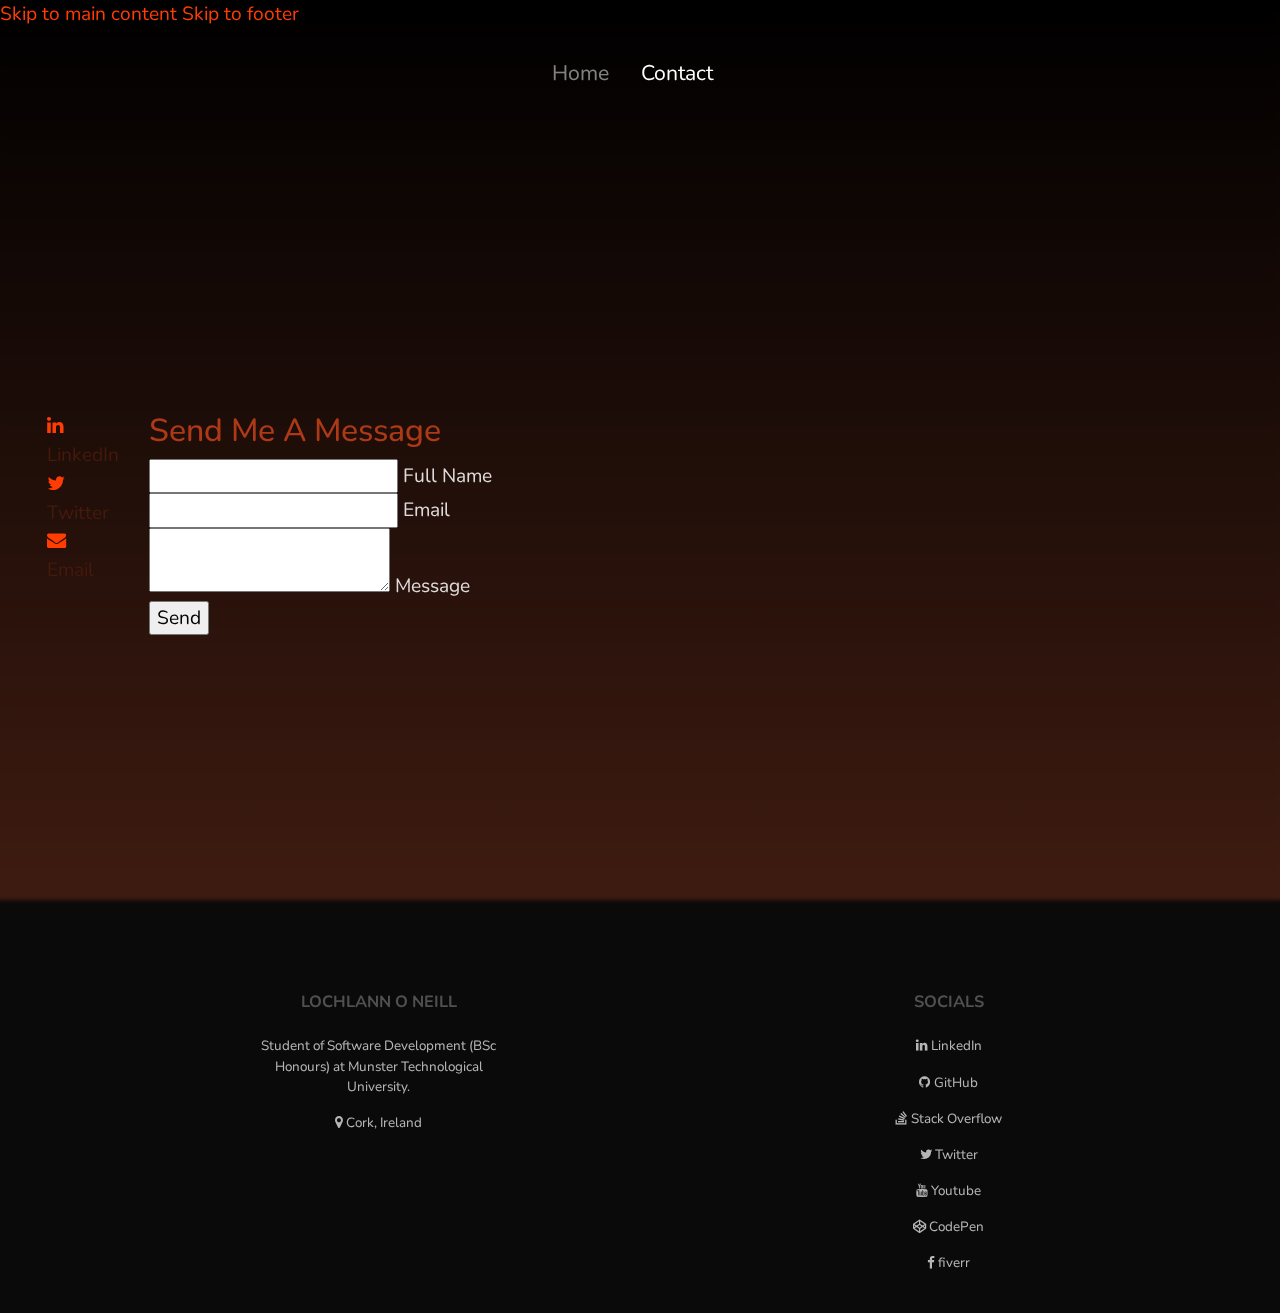
==== commit 23ff5f8d: "removed redundant" ====
--- a/contact.html
+++ b/contact.html
@@ -42,136 +42,154 @@
   </head>
 
   <body>
-    <a id="top"></a>
-
-    <!--__________________________________________________ background video _________________________________________________ -->
-    <video autoplay loop muted plays-inline class="background-video">
-      <source src="images/background.MP4" type="video/mp4">
-    </video>
-
-    <!--______________________________________________________ navbar _____________________________________________________ -->
-    <nav class="navbar navbar-expand-sm navbar-dark top" id="navbar">
-      <button
-        class="navbar-toggler"
-        type="button"
-        data-toggle="collapse"
-        data-target="#navbarSupportedContent"
-        aria-controls="navbarSupportedContent"
-        aria-expanded="false"
-        aria-label="Toggle navigation"
+    <header>
+      <a id="top"></a>
+  
+      <!--__________________________________________________ background video _________________________________________________ -->
+      <!-- <video autoplay loop muted plays-inline class="background-video">
+        <source src="images/background.MP4" type="video/mp4">
+      </video> -->
+  
+      <a class="skip-link" href="#main">Skip to main content</a>
+      <a class="skip-link" href="#footer">Skip to footer</a>
+      <!--______________________________________________________ navbar _____________________________________________________ -->
+      <nav class="navbar navbar-expand-sm navbar-dark top" id="navbar">
+        <button
+          class="navbar-toggler"
+          type="button"
+          data-toggle="collapse"
+          data-target="#navbarSupportedContent"
+          aria-controls="navbarSupportedContent"
+          aria-expanded="false"
+          aria-label="Toggle navigation"
+        >
+          <span class="navbar-toggler-icon"></span>
+        </button>
+        <!-- Left Menu -->
+        <div class="collapse navbar-collapse" id="navbarSupportedContent">
+          <ul class="navbar-nav mx-auto">
+            <!-- Home -->
+            <li class="nav-item dropdown">
+              <!-- 'dropdown' added because the hover effect doesn't work without it for some reason -->
+              <a class="nav-link" href="index.html">Home</a>
+            </li>
+            <!-- Projects -->
+            <!-- <li class="nav-item dropdown">
+              <a class="nav-link" href="projects.html">Projects</a>
+            </li> -->
+            <!-- Contact -->
+            <li class="nav-item dropdown active">
+              <a class="nav-link" href="index.html"
+                >Contact<span class="sr-only">(current)</span></a
+              >
+            </li>
+          </ul>
+        </div>
+        <!-- collapse navbar -->
+      </nav>
+      <!-- navbar -->
+    </header>
+
+    <main>
+
+      <!-- ___________________________________________________ jumbotron _____________________________________________________ -->
+      <div
+        class="jumbotron large-jumbotron vertical-center bg-transparent color"
+        id="about-jumbotron"
       >
-        <span class="navbar-toggler-icon"></span>
-      </button>
-      <!-- Left Menu -->
-      <div class="collapse navbar-collapse" id="navbarSupportedContent">
-        <ul class="navbar-nav mx-auto">
-          <!-- Home -->
-          <li class="nav-item dropdown">
-            <!-- 'dropdown' added because the hover effect doesn't work without it for some reason -->
-            <a class="nav-link" href="index.html">Home</a>
-          </li>
-          <!-- Projects -->
-          <li class="nav-item dropdown">
-            <a class="nav-link" href="projects.html">Projects</a>
-          </li>
-          <!-- Projects -->
-          <li class="nav-item dropdown active">
-            <a class="nav-link" href="index.html"
-              >Contact<span class="sr-only">(current)</span></a
-            >
-          </li>
-        </ul>
-      </div>
-      <!-- collapse navbar -->
-    </nav>
-    <!-- navbar -->
-
-    <!-- ___________________________________________________ jumbotron _____________________________________________________ -->
-    <div
-      class="jumbotron large-jumbotron vertical-center bg-transparent color"
-      id="home-jumbotron"
-    >
-    
-      <div class="container-fluid">
-        <div class="row">
-          <div class="contact-section col-lg-auto">
-            <div class="contact-box">
-              <div class="contact-title">
-                <a
-                  href="https://www.linkedin.com/in/lochlannoneill/"
-                  class="icon linkedin icon-link fa fa-linkedin"
-                ></a>
+      
+        <div class="container-fluid">
+          <div class="row">
+            <div class="contact-section col-lg-auto">
+  
+              <div class="contact-box">
+                <div class="contact-title">
+                  <a
+                    href="https://www.linkedin.com/in/lochlannoneill/"
+                    class="icon linkedin icon-link fa fa-linkedin"
+                  ></a>
+                </div>
+                <div class="contact-text">
+                  <a class="linkedin contact-link" href="https://www.linkedin.com/in/lochlannoneill/">LinkedIn</a>
+                </div>
               </div>
-              <div class="contact-text">
-                <h3>LinkedIn</h3>
-                <a class="linkedin" href="https://www.linkedin.com/in/lochlannoneill/"><i>@lochlannoneill</i></a>
+  
+              <div class="contact-box">
+                <div class="contact-title">
+                  <a
+                    href="https://twitter.com/lochlannoneill"
+                    class="icon linkedin icon-link fa fa-twitter"
+                  ></a>
+                </div>
+                <div class="contact-text">
+                  <a class="twitter contact-link" href="https://twitter.com/lochlannoneill">Twitter</a>
+                </div>
               </div>
+  
+              <div class="contact-box">
+                <div class="contact-title">
+                  <a
+                    href="mailto:lochlannjoneill@gmail.com?subject=Mail from Portfolio Website.com"
+                    class="icon icon-link fa fa-envelope"
+                  ></a>
+                </div>
+                <div class="contact-text">
+                  <a class="contact-link" href="mailto:lochlannjoneill@gmail.com?subject=Mail from Portfolio Website.com">Email</a>
+                </div>
+              </div>
+  
+              <!-- <div class="contact-box">
+                <div class="contact-title">
+                  <a class="icon fa fa-phone"></a>
+                </div>
+                <div class="contact-text">
+                  <h3>Phone</h3>
+                  <p><i>Temporarily Unavailable</i></p>
+                </div>
+              </div> -->
             </div>
-            <div class="contact-box">
-              <div class="contact-title">
-                <a
-                  href="https://twitter.com/lochlannoneill"
-                  class="icon linkedin icon-link fa fa-twitter"
-                ></a>
-              </div>
-              <div class="contact-text">
-                <h3>Twitter</h3>
-                <a class="twitter" href="https://twitter.com/lochlannoneill"><i>@lochlannoneill</i></a>
-              </div>
+  
+            <div class="contact-section col-lg-auto">
+              <form class="contact-form">
+                <h2>Send Me A Message</h2>
+                <div class="inputBox">
+                  <input type="text" name="" required="required" />
+                  <span>Full Name</span>
+                </div>
+                <div class="inputBox">
+                  <input type="text" name="" required="required" />
+                  <span>Email</span>
+                </div>
+                <div class="inputBox">
+                  <textarea type="text" name="" required="required"></textarea>
+                  <span>Message</span>
+                </div>
+                <div class="inputBox">
+                  <input type="submit" name="" value="Send">
+                </div>
+              </form>
             </div>
-            <div class="contact-box">
-              <div class="contact-title">
-                <a class="icon fa fa-phone"></a>
-              </div>
-              <div class="contact-text">
-                <h3>Phone</h3>
-                <p><i>Temporarily Unavailable</i></p>
-              </div>
-            </div>
-            <div class="contact-box">
-              <div class="contact-title">
-                <a class="icon fa fa-envelope"></a>
-              </div>
-              <div class="contact-text">
-                <h3>Email</h3>
-                <p><i>lochlannjoneill@gmail.com</i></p>
-              </div>
-            </div>
-          </div>
-
-          <div class="contact-section col-lg-auto">
-            <form class="contact-form">
-              <h2>Send Me A Message</h2>
-              <div class="inputBox">
-                <input type="text" name="" required="required" />
-                <span>Full Name</span>
-              </div>
-              <div class="inputBox">
-                <input type="text" name="" required="required" />
-                <span>Email</span>
-              </div>
-              <div class="inputBox">
-                <textarea type="text" name="" required="required"></textarea>
-                <span>Message</span>
-              </div>
-              <div class="inputBox">
-                <input type="submit" name="" value="Send">
-              </div>
-            </form>
           </div>
         </div>
       </div>
-    </div>
+    </main>
+
 
     <!-- ______________________________________________________ footer ______________________________________________________-->
-    <footer class="bg-dark text-white pt-5 pb-4" id="footer-home">
+    <footer id="footer" class="bg-dark text-white pt-5 pb-4" id="footer-home">
       <div class="container text-center text-md-left">
         <div class="row text-center text-left">
           <div class="col-md-3 col-lg-3 col-xl-3 mx-auto mt-3">
             <h5 class="text-uppercase mb-4 font-weight-bold text-dark">
               Lochlann O Neill
             </h5>
-            <p class="text-muted">Student of Software Development at MTU.</p>
+            <p class="text-muted">
+              Student of Software Development (BSc Honours) at Munster Technological
+              University.
+            </p>
+            <p class="text-muted">
+              <span class="fa fa-map-marker"></span> Cork, Ireland
+            </p>
           </div>
           <div class="col-md-3 col-lg-2 col-xl-2 mx-auto mt-3">
             <h5 class="text-uppercase mb-4 font-weight-bold text-dark">
@@ -193,7 +211,9 @@
             </p>
             <p class="text-muted">
               <i class="fa fa-stack-overflow"></i>
-              <a href="https://stackoverflow.com/users/14303223/lochlannoneill" class="text-muted"
+              <a
+                href="https://stackoverflow.com/users/14303223/lochlannoneill"
+                class="text-muted"
                 >Stack Overflow</a
               >
             </p>
@@ -205,8 +225,22 @@
             </p>
             <p class="text-muted">
               <i class="fa fa-youtube"></i>
-              <a href="https://www.youtube.com/channel/UCfh3sXBVlA8N5Da3ms8n1Sg" class="text-muted"
+              <a
+                href="https://www.youtube.com/channel/UCfh3sXBVlA8N5Da3ms8n1Sg"
+                class="text-muted"
                 >Youtube</a
+              >
+            </p>
+            <p class="text-muted">
+              <i class="fa fa-codepen"></i>
+              <a href="https://codepen.io/lochlannoneill" class="text-muted"
+                >CodePen</a
+              >
+            </p>
+            <p class="text-muted">
+              <i class="fa fa-facebook"></i>
+              <a href="https://www.fiverr.com/lochlannoneill" class="text-muted"
+                >fiverr</a
               >
             </p>
           </div>
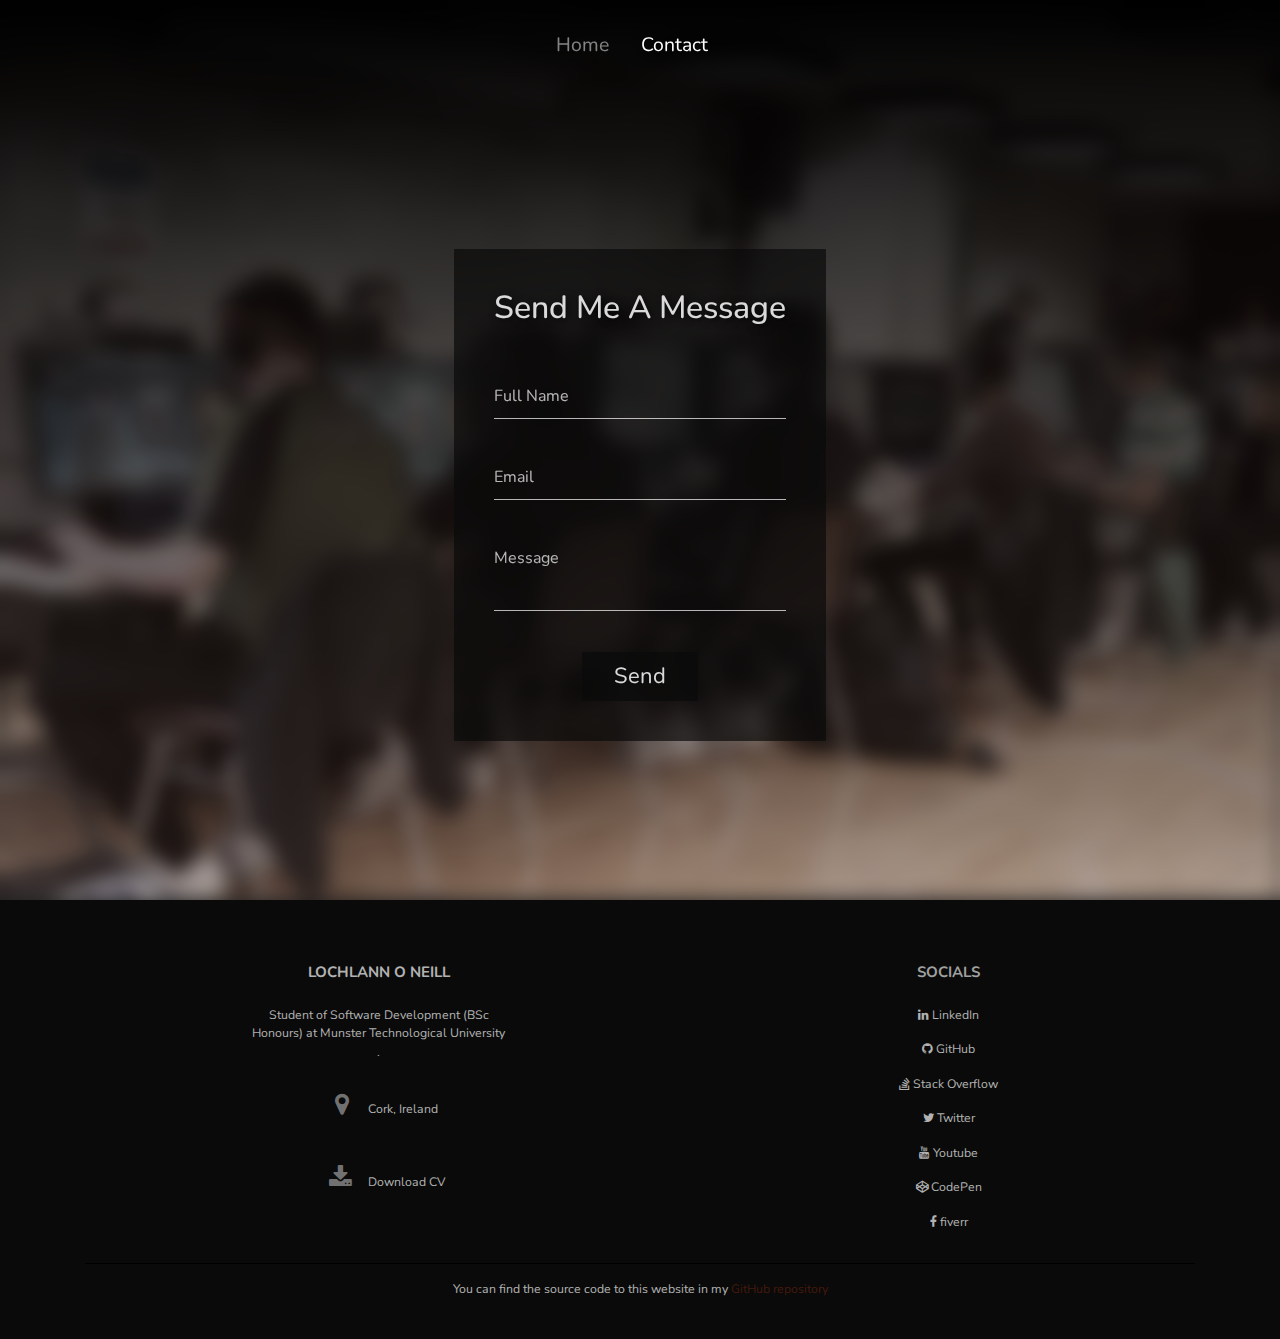
==== commit bb9b1d47: "update contact form text color" ====
--- a/contact.html
+++ b/contact.html
@@ -100,7 +100,7 @@
       
         <div class="container-fluid">
           <div class="row">
-            <div class="contact-section col-lg-auto">
+            <!-- <div class="contact-section col-lg-auto">
   
               <div class="contact-box">
                 <div class="contact-title">
@@ -138,7 +138,7 @@
                 </div>
               </div>
   
-              <!-- <div class="contact-box">
+              <div class="contact-box">
                 <div class="contact-title">
                   <a class="icon fa fa-phone"></a>
                 </div>
@@ -146,8 +146,8 @@
                   <h3>Phone</h3>
                   <p><i>Temporarily Unavailable</i></p>
                 </div>
-              </div> -->
-            </div>
+              </div>
+            </div> -->
   
             <div class="contact-section col-lg-auto">
               <form class="contact-form">
@@ -171,6 +171,8 @@
             </div>
           </div>
         </div>
+
+        
       </div>
     </main>
 
@@ -181,14 +183,20 @@
         <div class="row text-center text-left">
           <div class="col-md-3 col-lg-3 col-xl-3 mx-auto mt-3">
             <h5 class="text-uppercase mb-4 font-weight-bold text-dark">
-              Lochlann O Neill
+              <a href="https://linktr.ee/lochlannoneill" class="text-muted">Lochlann O Neill</a>
             </h5>
             <p class="text-muted">
-              Student of Software Development (BSc Honours) at Munster Technological
-              University.
-            </p>
-            <p class="text-muted">
-              <span class="fa fa-map-marker"></span> Cork, Ireland
+              Student of 
+              <a href="https://www.mtu.ie/courses/mt800/" class="text-muted">Software Development (BSc Honours)</a>
+               at 
+              <a href="https://www.mtu.ie/" class="text-muted">Munster Technological University</a>
+              .
+            </p>
+            <p class="text-muted">
+              <a href="https://g.page/MTUCork?share" class="text-muted"><span class="icon icon-link fa fa-map-marker"></span> Cork, Ireland</a>
+            </p>
+            <p class="text-muted">
+              <a href="https://linktr.ee/lochlannoneill" class="text-muted"><span id="icon" class="icon icon-link fa fa-download"></span>Download CV</a>
             </p>
           </div>
           <div class="col-md-3 col-lg-2 col-xl-2 mx-auto mt-3">
@@ -245,6 +253,12 @@
             </p>
           </div>
         </div>
+        <hr>
+        <div class="row text-center">
+          <div class="col">
+            <p class="text-muted">You can find the source code to this website in my <a href="https://github.com/lochlannoneill/Website-Personal-Portfolio">GitHub repository</a></p>
+          </div>
+        </div>
       </div>
     </footer>
   </body>
--- a/css/styles.css
+++ b/css/styles.css
@@ -4,8 +4,10 @@
 @import "navbar.css";
 @import "footer.css";
 @import "jumbotron.css";
-@import "form.css";
-@import "showcase.css";
+@import "contact.css";
+@import "carousel.css";
+@import "section.css";
+@import "cornerlink.css";
 
 ::selection {
   background: var(--color-secondary); /* WebKit/Blink Browsers */
@@ -61,47 +63,88 @@
 }
 
 body::-webkit-scrollbar {
-  width: 1em;
+  width: 0.6em;
   display: block;
   overflow: auto;
 }
 
 body::-webkit-scrollbar-track {
-  box-shadow: inset 0 0 6px rgba(0, 0, 0, 0.3);
+  box-shadow: inset 0 0 16px rgba(0, 0, 0, 0.3);
 }
 
 body::-webkit-scrollbar-thumb {
-  background-color: var(--color-primary-bright);
+  background-color: var(--color-primary-dark-gradiant);
+}
+
+body::-webkit-scrollbar-corner {
+  background-color: transparent;
 }
 
 body {
   background-image: linear-gradient(
       to bottom,
-      var(--color-primary-dark),
-      var(--color-secondary-gradiant)
+      var(--color-primary-darkest),
+      var(--color-secondary-gradiant-low)
     ),
     var(--image-background);
-  backdrop-filter: blur(2px);
+  background-position: right;
+  background-size: cover;
+  backdrop-filter: blur(10px) grayscale(60%);
   background-size: cover;
   background-attachment: fixed;
-  background-color: var(--color-primary);
+  background-color: var(--color-primary-brighter);
   min-height: 100vh;
   font-family: Nunito, Arial, sans-serif;
-  font-size: 1.2em;
+  font-size: 1.1em;
   padding: 0;
   margin: 0;
-  background-color: var(--color-primary);
   text-decoration: none;
   color: var(--color-white);
   padding: 0;
   margin: 0;
-
-  /* justify-content: center;
-  align-items: center; */
-}
+}
+
+.background-video {
+  position: absolute;
+  right: 0;
+  z-index: -1;
+  filter: blur(12px);
+}
+
+@media (min-aspect-ratio: 16/9) {
+  .background-video {
+    width: 100%;
+    height: auto;
+  }
+}
+
+@media (max-aspect-ratio: 16/9) {
+  .background-video {
+    width: auto;
+    height: 100%;
+  }
+}
+
+.skip-link {
+  position: fixed;
+  top: 0;
+  left: 0;
+  right: 0;
+  text-align: center;
+  background-color: var(--color-primary);
+  color: var(--color-text);
+  padding: .5rem;
+  /* hide to above page */
+  translate: 0 -100%; 
+  transition: translate 150ms ease-in-out;
+}
+
+/* .skip-link:focus {
+  translate: 0;
+} */
 
 h2 {
-  color: var(--color-secondary-bright);
+  color: var(--color-text);
 }
 
 hr {
@@ -109,17 +152,92 @@
 }
 
 a {
+  color: var(--color-text-bright);
+}
+
+a:hover {
+  color: var(--color-secondary-brightest);
+  transition: color 0.125s ease-in-out;
+  animation: wiggleSmall 2.5s infinite;
+  text-decoration: none;
+  /* text-shadow: 0 0 50px var(--color-stackoverflow), 0 0 100px var(--color-stackoverflow), 0 0 150px var(--color-stackoverflow), 0 0 200px var(--color-stackoverflow); */
+}
+
+a:active {
+  filter: brightness(65%);
+  /* opacity: 0.4; */
+  transition-duration: 0.0875s;
+  text-shadow: 0 0 50px var(--color-secondary), 0 0 100px var(--color-secondary), 0 0 150px var(--color-secondary), 0 0 200px var(--color-secondary);
+  /* color: var(--color-secondary-dark) !important; */
+}
+
+.name {
   color: var(--color-secondary-brightest-gradiant);
 }
 
-a:hover {
-  color: var(--color-secondary);
-  animation: wiggle 3s infinite;
-  text-decoration: none;
-}
-
-a:active {
-  color: var(--color-secondary-dark);
+.icon {
+  margin: 0;
+  text-decoration: none;
+  color: var(--color-text-dark-gradiant);
+  /* text-shadow: 4px 4px 8px var(--color-primary-darkest); */
+  font-size: 2em;
+  padding: 16px;
+  transition: 0.5s;
+  /* animation: cycleColor 3s linear infinite; */
+
+}
+
+.icon:hover {
+  /* color: var(--color-secondary-brightest-gradiant); */
+  color: var(--color-text);
+  /* text-shadow: 4px 4px 8px var(--color-primary-darkest); */
+  transition-duration: 0.125s;
+  animation: 2.5s wiggleBig infinite;
+  text-shadow: 0 0 1000px var(--color-secondary-brightest), 0 0 100px var(--color-secondary-brightest), 0 0 150px var(--color-secondary-brightest), 0 0 200px var(--color-secondary-brightest);
+}
+
+.icon-link:hover {
+  text-decoration: none;
+  top: -8px;
+  animation: spinIcon 1.5s infinite;
+}
+
+/* .icon-link:active {
+  transition-duration: 0.1s;
+  filter: brightness(65%);
+} */
+
+.linkedin:hover {
+  /* color: var(--color-linkedin); */
+  text-shadow: 0 0 50px var(--color-linkedin), 0 0 100px var(--color-linkedin), 0 0 150px var(--color-linkedin), 0 0 200px var(--color-linkedin);
+}
+
+.github:hover {
+  /* color: var(--color-github); */
+  text-shadow: 0 0 50px var(--color-github), 0 0 100px var(--color-github), 0 0 150px var(--color-github), 0 0 200px var(--color-github);
+}
+
+.stackoverflow:hover {
+  /* color: var(--color-stackoverflow); */
+  text-shadow: 0 0 50px var(--color-stackoverflow), 0 0 100px var(--color-stackoverflow), 0 0 150px var(--color-stackoverflow), 0 0 200px var(--color-stackoverflow);
+}
+
+.twitter:hover {
+  /* color: var(--color-twitter); */
+  text-shadow: 0 0 50px var(--color-twitter), 0 0 100px var(--color-twitter), 0 0 150px var(--color-twitter), 0 0 200px var(--color-twitter);
+}
+
+.youtube:hover {
+  /* color: var(--color-youtube); */
+  text-shadow: 0 0 50px var(--color-youtube), 0 0 100px var(--color-youtube), 0 0 150px var(--color-youtube), 0 0 200px var(--color-youtube);
+}
+
+.codepen:hover {
+  text-shadow: 0 0 50px var(--color-codepen), 0 0 100px var(--color-codepen), 0 0 150px var(--color-codepen), 0 0 200px var(--color-codepen);
+}
+
+.fiverr:hover {
+  text-shadow: 0 0 50px var(--color-fiverr), 0 0 100px var(--color-fiverr), 0 0 150px var(--color-fiverr), 0 0 200px var(--color-fiverr);
 }
 
 /* ______________________________________________________________________________________________________________________ */
@@ -132,7 +250,8 @@
 }
 
 #main-join {
-  background-image: linear-gradient(
+  background-image: 
+    linear-gradient(
       to bottom,
       var(--color-primary-dark),
       var(--color-secondary-gradiant)
@@ -144,23 +263,6 @@
   background-color: var(--color-primary);
 }
 
-.contact {
-  text-align: center;
-}
-
-.contact-link {
-  color: var(--color-secondary-dark);
-}
-
-.contact-link:hover {
-  text-decoration: none;
-  color: var(--color-primary);
-}
-
-.label {
-  color: var(--color-primary);
-}
-
 .container-section {
   margin-top: 8vh;
   margin-bottom: 8vh;
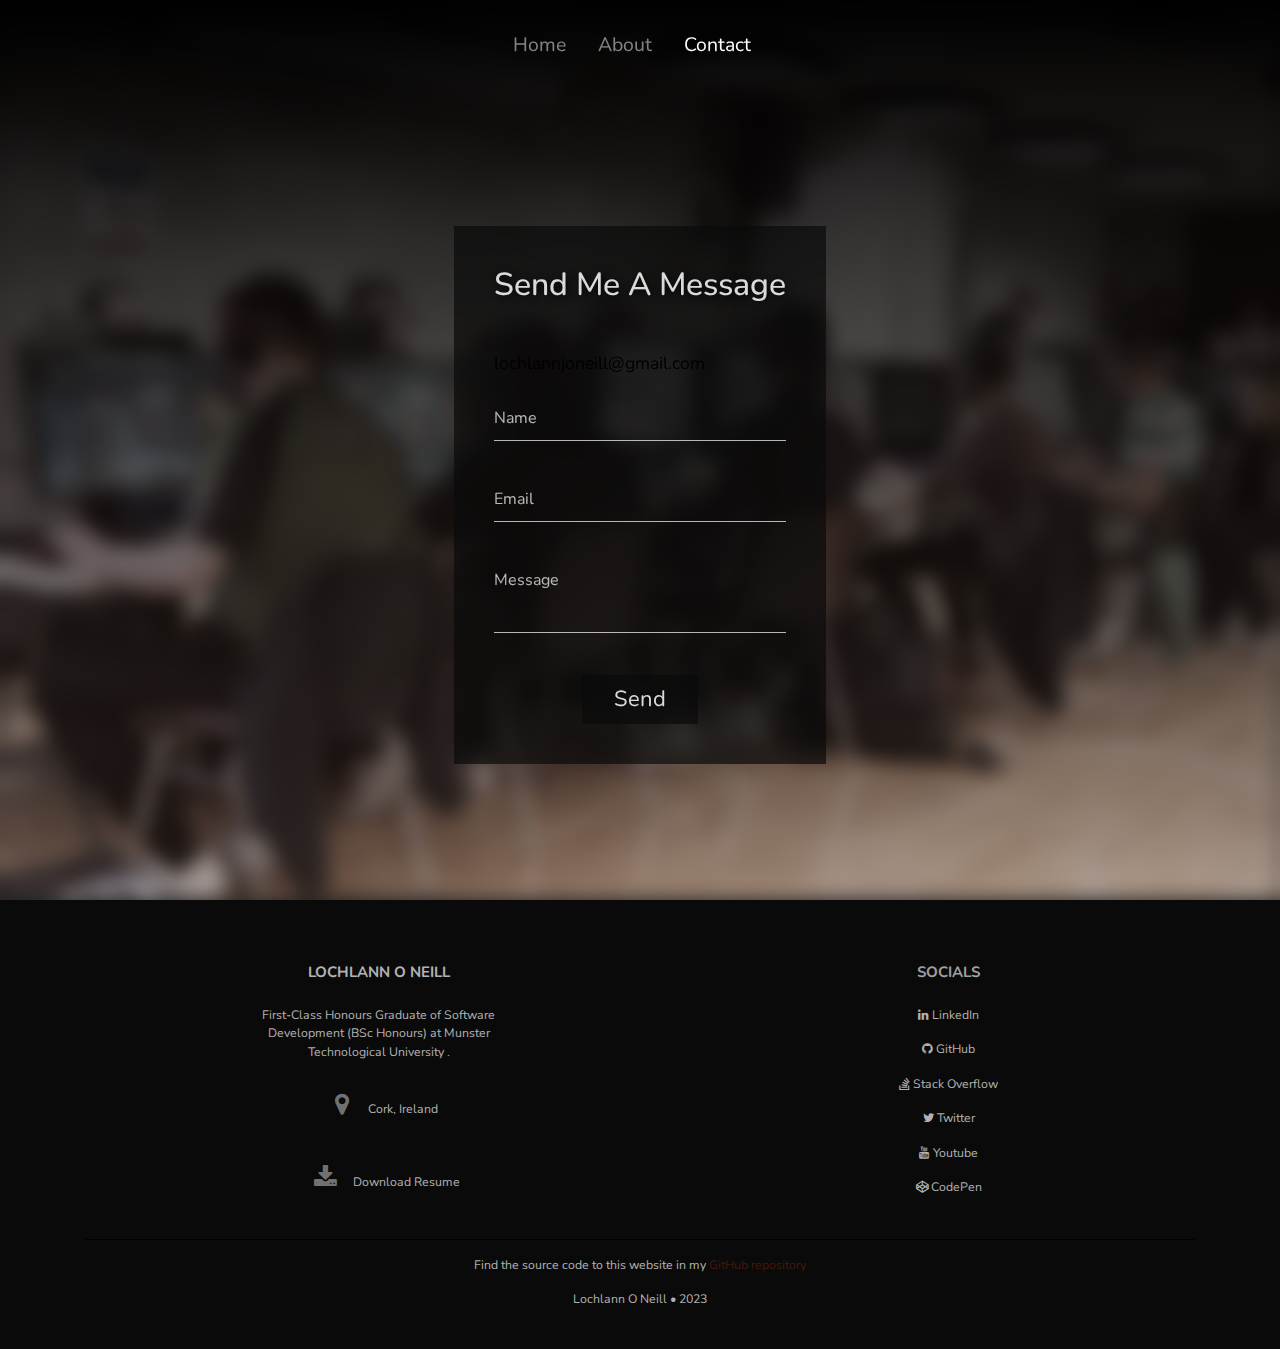
==== commit 545038aa: "Update resume download in footer" ====
--- a/contact.html
+++ b/contact.html
@@ -10,8 +10,8 @@
     <meta http-equiv="X-UA-Compatible" content="IE=edge" />
     <meta name="viewport" content="width=device-width, initial-scale=1.0" />
     <title>Contact</title>
-    <link rel="icon" href="images/profile_picture_transparent.png" />
-    <!-- <link rel="icon" type="image/x-icon" href="images/logos/logo-transparent.ico"> -->
+    <link rel="icon" href="assets/images/profile_picture.png" />
+    <!-- <link rel="icon" type="image/x-icon" href="assets/images/logos/logo-transparent.ico"> -->
     <link
       rel="stylesheet"
       href="https://stackpath.bootstrapcdn.com/bootstrap/4.5.2/css/bootstrap.min.css"
@@ -44,12 +44,12 @@
   <body>
     <header>
       <a id="top"></a>
-  
+
       <!--__________________________________________________ background video _________________________________________________ -->
       <!-- <video autoplay loop muted plays-inline class="background-video">
-        <source src="images/background.MP4" type="video/mp4">
+        <source src="assets/images/background.MP4" type="video/mp4">
       </video> -->
-  
+
       <a class="skip-link" href="#main">Skip to main content</a>
       <a class="skip-link" href="#footer">Skip to footer</a>
       <!--______________________________________________________ navbar _____________________________________________________ -->
@@ -73,11 +73,12 @@
               <!-- 'dropdown' added because the hover effect doesn't work without it for some reason -->
               <a class="nav-link" href="index.html">Home</a>
             </li>
-            <!-- Projects -->
-            <!-- <li class="nav-item dropdown">
-              <a class="nav-link" href="projects.html">Projects</a>
-            </li> -->
-            <!-- Contact -->
+            <!-- About -->
+            <li class="nav-item dropdown">
+              <a class="nav-link" href="index.html#about"
+                >About<span class="sr-only"></span
+              ></a>
+            </li>
             <li class="nav-item dropdown active">
               <a class="nav-link" href="index.html"
                 >Contact<span class="sr-only">(current)</span></a
@@ -91,13 +92,11 @@
     </header>
 
     <main>
-
       <!-- ___________________________________________________ jumbotron _____________________________________________________ -->
       <div
         class="jumbotron large-jumbotron vertical-center bg-transparent color"
         id="about-jumbotron"
       >
-      
         <div class="container-fluid">
           <div class="row">
             <!-- <div class="contact-section col-lg-auto">
@@ -148,13 +147,14 @@
                 </div>
               </div>
             </div> -->
-  
+
             <div class="contact-section col-lg-auto">
               <form class="contact-form">
                 <h2>Send Me A Message</h2>
+                <p>lochlannjoneill@gmail.com</p>
                 <div class="inputBox">
                   <input type="text" name="" required="required" />
-                  <span>Full Name</span>
+                  <span>Name</span>
                 </div>
                 <div class="inputBox">
                   <input type="text" name="" required="required" />
@@ -165,17 +165,14 @@
                   <span>Message</span>
                 </div>
                 <div class="inputBox">
-                  <input type="submit" name="" value="Send">
+                  <input type="submit" name="" value="Send" />
                 </div>
               </form>
             </div>
           </div>
         </div>
-
-        
       </div>
     </main>
-
 
     <!-- ______________________________________________________ footer ______________________________________________________-->
     <footer id="footer" class="bg-dark text-white pt-5 pb-4" id="footer-home">
@@ -183,20 +180,37 @@
         <div class="row text-center text-left">
           <div class="col-md-3 col-lg-3 col-xl-3 mx-auto mt-3">
             <h5 class="text-uppercase mb-4 font-weight-bold text-dark">
-              <a href="https://linktr.ee/lochlannoneill" class="text-muted">Lochlann O Neill</a>
+              <a href="https://linktr.ee/lochlannoneill" class="text-muted"
+                >Lochlann O Neill</a
+              >
             </h5>
             <p class="text-muted">
-              Student of 
-              <a href="https://www.mtu.ie/courses/mt800/" class="text-muted">Software Development (BSc Honours)</a>
-               at 
-              <a href="https://www.mtu.ie/" class="text-muted">Munster Technological University</a>
+              <a
+                href="https://www.scholaro.com/gpa-calculator/Ireland"
+                class="text-muted"
+                >First-Class Honours</a
+              >
+              Graduate of
+              <a href="https://www.mtu.ie/courses/mt800/" class="text-muted"
+                >Software Development (BSc Honours)</a
+              >
+              at
+              <a href="https://www.mtu.ie/" class="text-muted"
+                >Munster Technological University</a
+              >
               .
             </p>
             <p class="text-muted">
-              <a href="https://g.page/MTUCork?share" class="text-muted"><span class="icon icon-link fa fa-map-marker"></span> Cork, Ireland</a>
-            </p>
-            <p class="text-muted">
-              <a href="https://linktr.ee/lochlannoneill" class="text-muted"><span id="icon" class="icon icon-link fa fa-download"></span>Download CV</a>
+              <a href="https://g.page/MTUCork?share" class="text-muted"
+                ><span class="icon icon-link fa fa-map-marker"></span> Cork,
+                Ireland</a
+              >
+            </p>
+            <p class="text-muted">
+              <a href="assets/resume.pdf" class="text-muted"
+                ><span id="icon" class="icon icon-link fa fa-download"></span
+                >Download Resume</a
+              >
             </p>
           </div>
           <div class="col-md-3 col-lg-2 col-xl-2 mx-auto mt-3">
@@ -245,18 +259,25 @@
                 >CodePen</a
               >
             </p>
-            <p class="text-muted">
+            <!-- <p class="text-muted">
               <i class="fa fa-facebook"></i>
               <a href="https://www.fiverr.com/lochlannoneill" class="text-muted"
                 >fiverr</a
               >
-            </p>
-          </div>
-        </div>
-        <hr>
+            </p> -->
+          </div>
+        </div>
+        <hr />
         <div class="row text-center">
           <div class="col">
-            <p class="text-muted">You can find the source code to this website in my <a href="https://github.com/lochlannoneill/Website-Personal-Portfolio">GitHub repository</a></p>
+            <p class="text-muted">
+              Find the source code to this website in my
+              <a
+                href="https://github.com/lochlannoneill/Website-Personal-Portfolio"
+                >GitHub repository</a
+              >
+            </p>
+            <p class="signature text-muted">Lochlann O Neill • 2023</p>
           </div>
         </div>
       </div>
--- a/css/styles.css
+++ b/css/styles.css
@@ -5,12 +5,12 @@
 @import "footer.css";
 @import "jumbotron.css";
 @import "contact.css";
-@import "carousel.css";
 @import "section.css";
+@import "card.css";
 @import "cornerlink.css";
 
 ::selection {
-  background: var(--color-secondary); /* WebKit/Blink Browsers */
+  background: var(--color-secondary-brightest-gradiant); /* WebKit/Blink Browsers */
 }
 
 /* ______________________________________________________________________________________________________________________ */
@@ -66,6 +66,7 @@
   width: 0.6em;
   display: block;
   overflow: auto;
+  background-color: var(--color-primary-darkest);
 }
 
 body::-webkit-scrollbar-track {
@@ -73,7 +74,7 @@
 }
 
 body::-webkit-scrollbar-thumb {
-  background-color: var(--color-primary-dark-gradiant);
+  background-color: var(--color-primary-brighter);
 }
 
 body::-webkit-scrollbar-corner {
@@ -90,7 +91,6 @@
   background-position: right;
   background-size: cover;
   backdrop-filter: blur(10px) grayscale(60%);
-  background-size: cover;
   background-attachment: fixed;
   background-color: var(--color-primary-brighter);
   min-height: 100vh;
@@ -133,9 +133,9 @@
   text-align: center;
   background-color: var(--color-primary);
   color: var(--color-text);
-  padding: .5rem;
+  padding: 0.5rem;
   /* hide to above page */
-  translate: 0 -100%; 
+  translate: 0 -100%;
   transition: translate 150ms ease-in-out;
 }
 
@@ -167,7 +167,8 @@
   filter: brightness(65%);
   /* opacity: 0.4; */
   transition-duration: 0.0875s;
-  text-shadow: 0 0 50px var(--color-secondary), 0 0 100px var(--color-secondary), 0 0 150px var(--color-secondary), 0 0 200px var(--color-secondary);
+  text-shadow: 0 0 50px var(--color-secondary), 0 0 100px var(--color-secondary),
+    0 0 150px var(--color-secondary), 0 0 200px var(--color-secondary);
   /* color: var(--color-secondary-dark) !important; */
 }
 
@@ -184,7 +185,6 @@
   padding: 16px;
   transition: 0.5s;
   /* animation: cycleColor 3s linear infinite; */
-
 }
 
 .icon:hover {
@@ -193,7 +193,10 @@
   /* text-shadow: 4px 4px 8px var(--color-primary-darkest); */
   transition-duration: 0.125s;
   animation: 2.5s wiggleBig infinite;
-  text-shadow: 0 0 1000px var(--color-secondary-brightest), 0 0 100px var(--color-secondary-brightest), 0 0 150px var(--color-secondary-brightest), 0 0 200px var(--color-secondary-brightest);
+  text-shadow: 0 0 1000px var(--color-secondary-brightest),
+    0 0 100px var(--color-secondary-brightest),
+    0 0 150px var(--color-secondary-brightest),
+    0 0 200px var(--color-secondary-brightest);
 }
 
 .icon-link:hover {
@@ -209,35 +212,43 @@
 
 .linkedin:hover {
   /* color: var(--color-linkedin); */
-  text-shadow: 0 0 50px var(--color-linkedin), 0 0 100px var(--color-linkedin), 0 0 150px var(--color-linkedin), 0 0 200px var(--color-linkedin);
+  text-shadow: 0 0 50px var(--color-linkedin), 0 0 100px var(--color-linkedin),
+    0 0 150px var(--color-linkedin), 0 0 200px var(--color-linkedin);
 }
 
 .github:hover {
   /* color: var(--color-github); */
-  text-shadow: 0 0 50px var(--color-github), 0 0 100px var(--color-github), 0 0 150px var(--color-github), 0 0 200px var(--color-github);
+  text-shadow: 0 0 50px var(--color-github), 0 0 100px var(--color-github),
+    0 0 150px var(--color-github), 0 0 200px var(--color-github);
 }
 
 .stackoverflow:hover {
   /* color: var(--color-stackoverflow); */
-  text-shadow: 0 0 50px var(--color-stackoverflow), 0 0 100px var(--color-stackoverflow), 0 0 150px var(--color-stackoverflow), 0 0 200px var(--color-stackoverflow);
+  text-shadow: 0 0 50px var(--color-stackoverflow),
+    0 0 100px var(--color-stackoverflow), 0 0 150px var(--color-stackoverflow),
+    0 0 200px var(--color-stackoverflow);
 }
 
 .twitter:hover {
   /* color: var(--color-twitter); */
-  text-shadow: 0 0 50px var(--color-twitter), 0 0 100px var(--color-twitter), 0 0 150px var(--color-twitter), 0 0 200px var(--color-twitter);
+  text-shadow: 0 0 50px var(--color-twitter), 0 0 100px var(--color-twitter),
+    0 0 150px var(--color-twitter), 0 0 200px var(--color-twitter);
 }
 
 .youtube:hover {
   /* color: var(--color-youtube); */
-  text-shadow: 0 0 50px var(--color-youtube), 0 0 100px var(--color-youtube), 0 0 150px var(--color-youtube), 0 0 200px var(--color-youtube);
+  text-shadow: 0 0 50px var(--color-youtube), 0 0 100px var(--color-youtube),
+    0 0 150px var(--color-youtube), 0 0 200px var(--color-youtube);
 }
 
 .codepen:hover {
-  text-shadow: 0 0 50px var(--color-codepen), 0 0 100px var(--color-codepen), 0 0 150px var(--color-codepen), 0 0 200px var(--color-codepen);
+  text-shadow: 0 0 50px var(--color-codepen), 0 0 100px var(--color-codepen),
+    0 0 150px var(--color-codepen), 0 0 200px var(--color-codepen);
 }
 
 .fiverr:hover {
-  text-shadow: 0 0 50px var(--color-fiverr), 0 0 100px var(--color-fiverr), 0 0 150px var(--color-fiverr), 0 0 200px var(--color-fiverr);
+  text-shadow: 0 0 50px var(--color-fiverr), 0 0 100px var(--color-fiverr),
+    0 0 150px var(--color-fiverr), 0 0 200px var(--color-fiverr);
 }
 
 /* ______________________________________________________________________________________________________________________ */
@@ -249,19 +260,18 @@
   padding: 80px 80px 240px 80px;
 }
 
-#main-join {
-  background-image: 
-    linear-gradient(
+/* #main-join {
+  background-image: linear-gradient(
       to bottom,
       var(--color-primary-dark),
       var(--color-secondary-gradiant)
     ),
     var(--image-background2);
-  /* backdrop-filter: blur(10px); */
+  backdrop-filter: blur(10px);
   background-size: cover;
   background-attachment: fixed;
   background-color: var(--color-primary);
-}
+} */
 
 .container-section {
   margin-top: 8vh;
